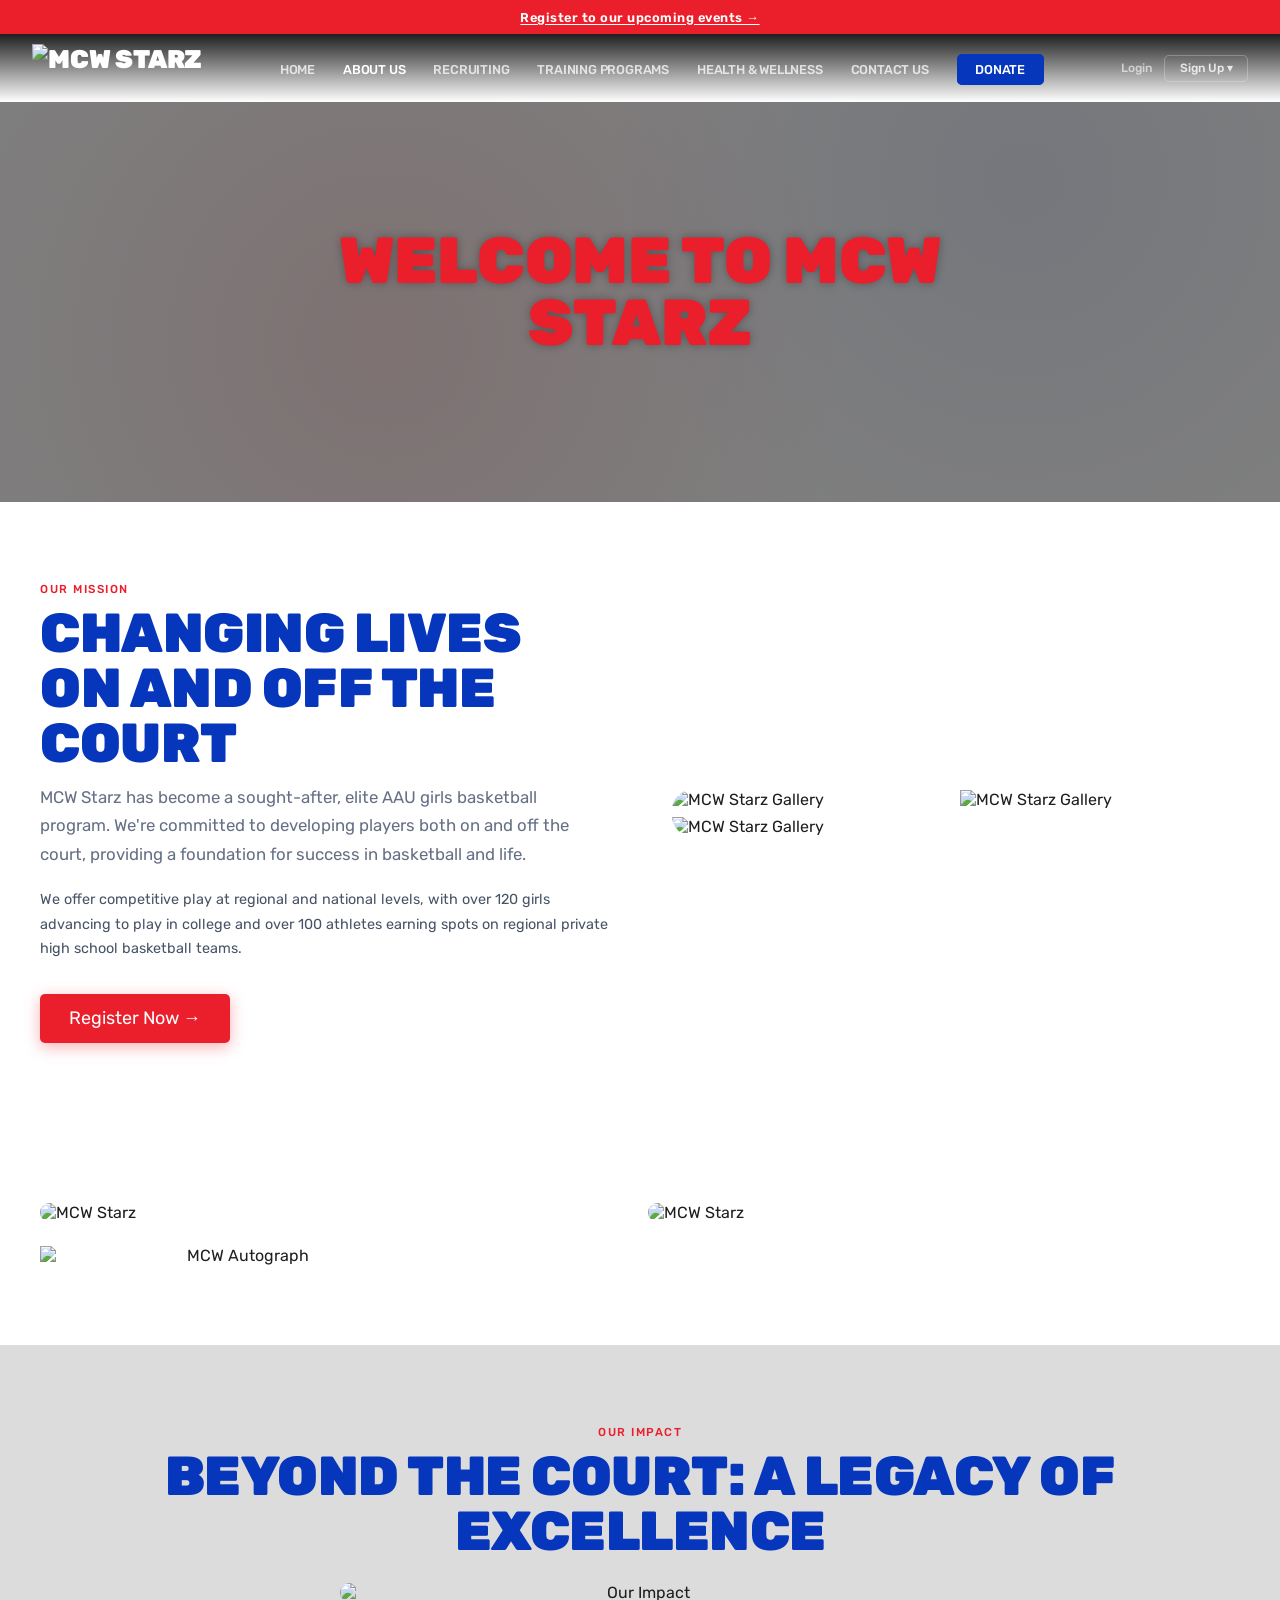
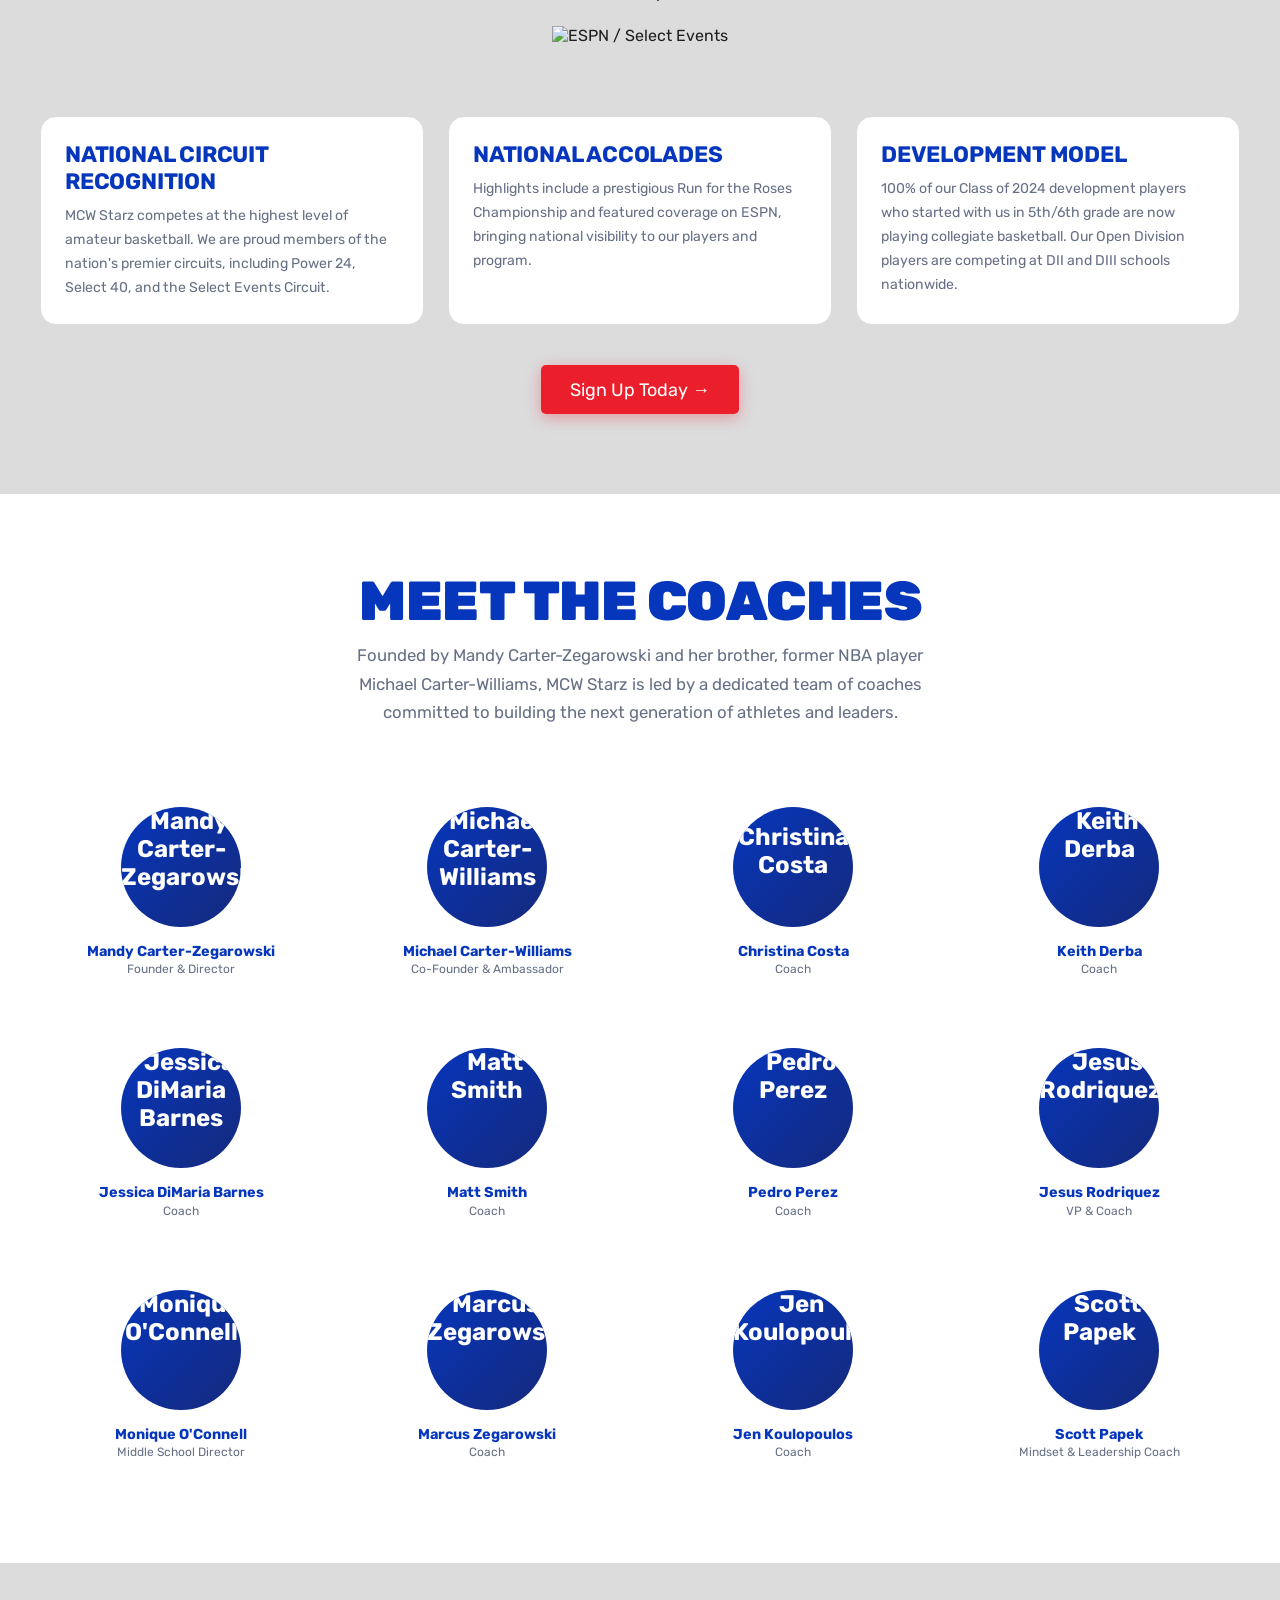
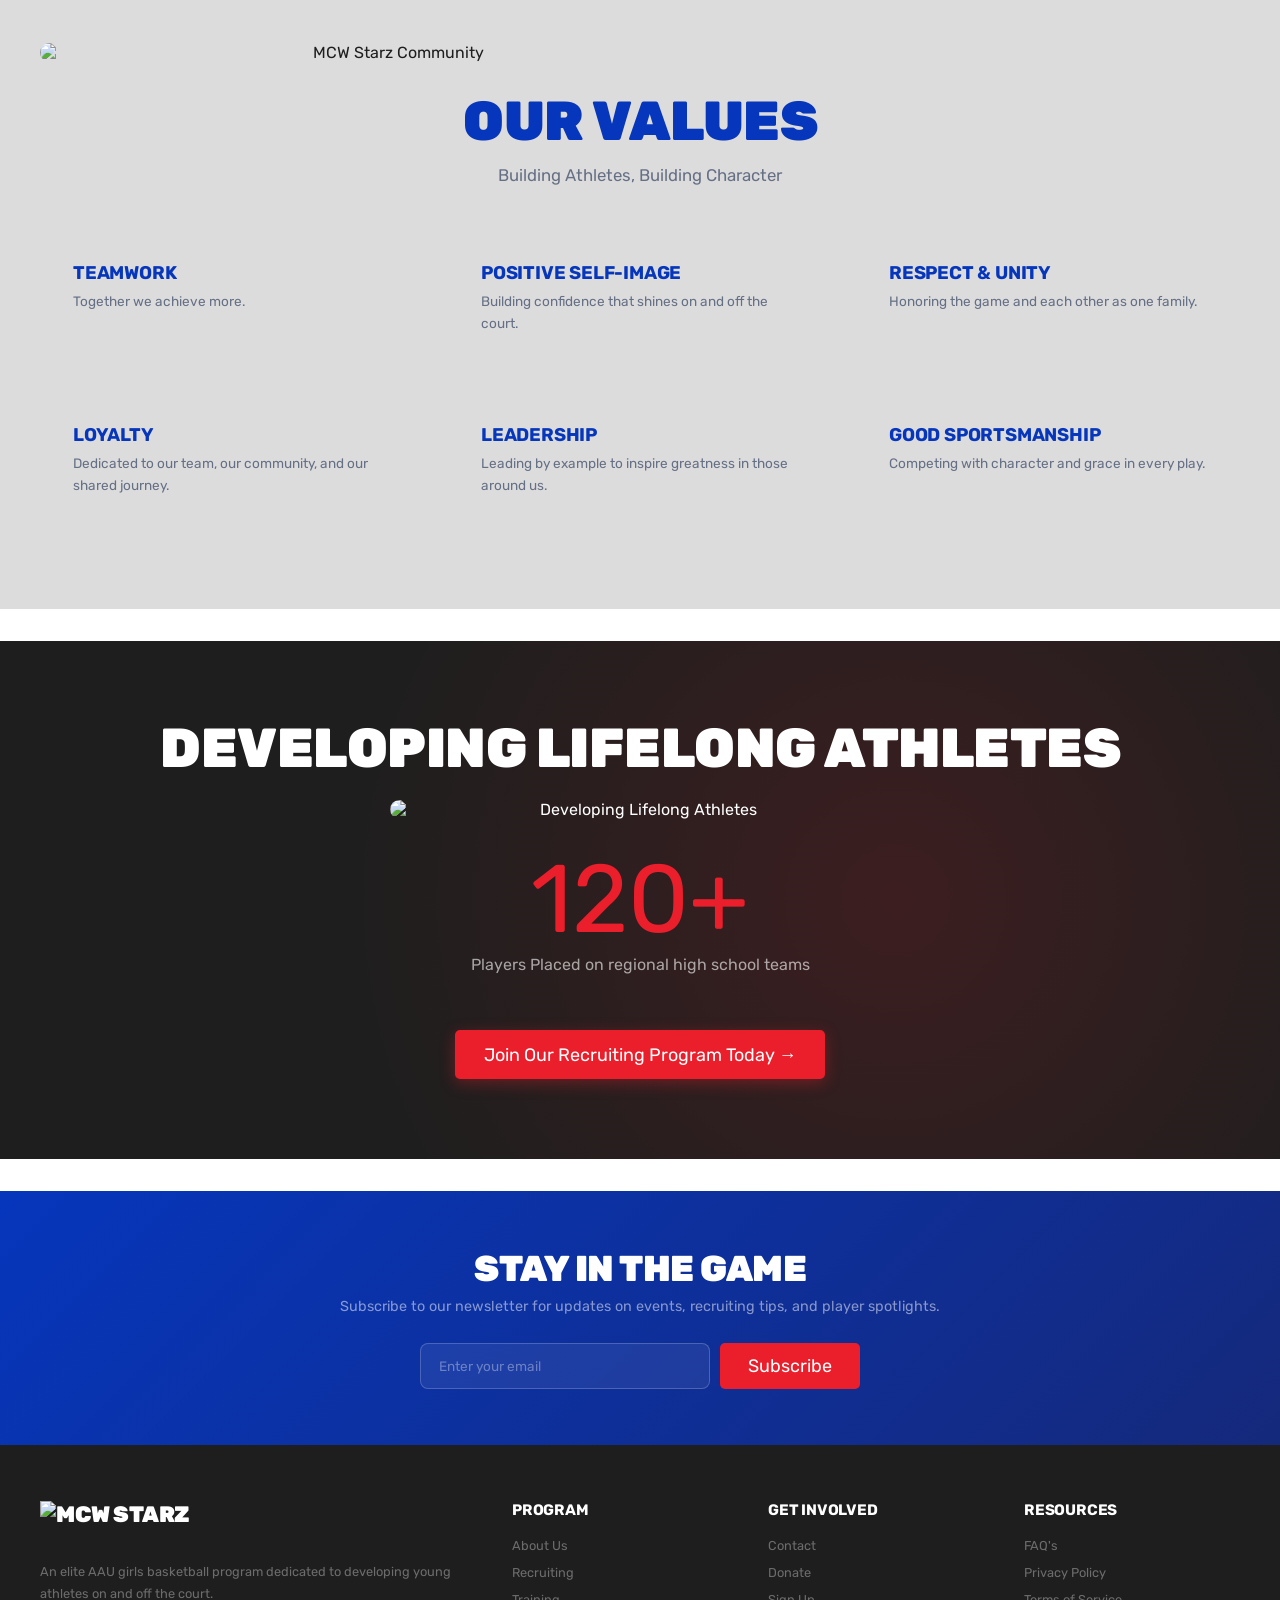
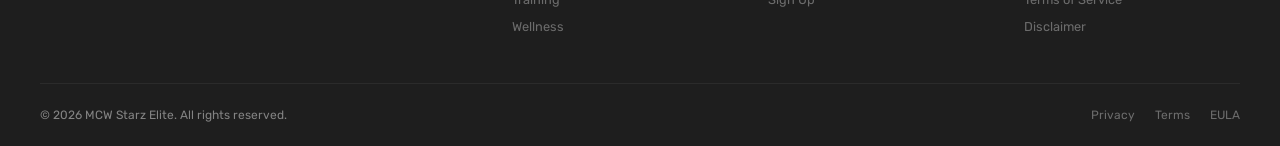
==== pages/about.html @ c8acebdc "Build complete multi-page static site for MCW Starz Reimagined mcwstarz.com as a static HTML site wi" ====
<!DOCTYPE html>
<html lang="en">
<head>
  <meta charset="UTF-8">
  <meta name="viewport" content="width=device-width, initial-scale=1.0">
  <title>About Us | MCW Starz Elite</title>
  <link rel="preconnect" href="https://fonts.googleapis.com">
  <link rel="preconnect" href="https://fonts.gstatic.com" crossorigin>
  <link href="https://fonts.googleapis.com/css2?family=Rubik:wght@400;500;700;900&display=swap" rel="stylesheet">
  <link rel="stylesheet" href="../css/styles.css">
</head>
<body>

<!-- TOP BANNER -->
<div class="top-banner">
  <a href="/pages/contact.html">Register to our upcoming events &rarr;</a>
</div>

<!-- NAV -->
<nav class="nav">
  <div class="nav-inner">
    <a href="/" class="nav-logo"><img src="https://mcwstarz.com/wp-content/uploads/new-color-logo.webp" alt="MCW Starz" style="height:48px;"></a>
    <ul class="nav-links" id="navLinks">
      <li><a href="/">Home</a></li>
      <li><a href="/pages/about.html" class="active">About Us</a></li>
      <li><a href="/pages/recruiting.html">Recruiting</a></li>
      <li><a href="/pages/training.html">Training Programs</a></li>
      <li><a href="/pages/wellness.html">Health &amp; Wellness</a></li>
      <li><a href="/pages/contact.html">Contact Us</a></li>
      <li><a href="/pages/donate.html" class="nav-donate">Donate</a></li>
    </ul>
    <div class="nav-right">
      <div class="nav-auth">
        <a href="#">Login</a>
        <div class="nav-signup-dropdown">
          <button class="nav-signup-btn">Sign Up &#9662;</button>
          <div class="signup-dropdown">
            <a href="/pages/signup-athlete.html">Athlete / Parent</a>
            <a href="/pages/signup-coach.html">Coach / Staff</a>
            <a href="/pages/signup-volunteer.html">Volunteer</a>
          </div>
        </div>
      </div>
      <button class="hamburger" id="hamburger" aria-label="Toggle navigation">
        <span></span><span></span><span></span>
      </button>
    </div>
  </div>
</nav>

<!-- PAGE HERO -->
<section class="page-hero" style="background: url('https://mcwstarz.com/wp-content/uploads/mcwstarz-image-about-us-22.webp') center/cover no-repeat; position: relative; min-height: 400px;">
  <div style="position:absolute;inset:0;background:rgba(0,0,0,0.5);"></div>
  <div class="page-hero-content" style="position:relative;z-index:1;">
    <h1>Welcome to MCW Starz</h1>
  </div>
</section>

<!-- MISSION -->
<section>
  <div class="container">
    <div class="grid-2-1">
      <div>
        <div class="section-label">Our Mission</div>
        <div class="section-title">Changing Lives On and Off the Court</div>
        <p class="section-subtitle" style="margin-bottom: 1.25rem;">MCW Starz has become a sought-after, elite AAU girls basketball program. We're committed to developing players both on and off the court, providing a foundation for success in basketball and life.</p>
        <p style="font-size: 0.9rem; color: var(--gray-600); line-height: 1.7; margin-bottom: 2rem;">We offer competitive play at regional and national levels, with over 120 girls advancing to play in college and over 100 athletes earning spots on regional private high school basketball teams.</p>
        <a href="/pages/contact.html" class="btn btn-primary">Register Now &rarr;</a>
      </div>
      <div style="display:grid; grid-template-columns: 1fr 1fr; gap:0.5rem; border-radius:20px; overflow:hidden;">
        <img src="https://mcwstarz.com/wp-content/uploads/gallery-about-us.webp" alt="MCW Starz Gallery" style="width:100%;height:100%;object-fit:cover;">
        <img src="https://mcwstarz.com/wp-content/uploads/gallery-about-us-1.webp" alt="MCW Starz Gallery" style="width:100%;height:100%;object-fit:cover;">
        <img src="https://mcwstarz.com/wp-content/uploads/gallery-about-us-1-1.webp" alt="MCW Starz Gallery" style="width:100%;height:100%;object-fit:cover; grid-column: span 2;">
      </div>
    </div>
  </div>
</section>

<!-- ADDITIONAL IMAGES -->
<section>
  <div class="container">
    <div style="display:grid;grid-template-columns:repeat(auto-fit,minmax(280px,1fr));gap:1rem;margin-bottom:1rem;">
      <img src="https://mcwstarz.com/wp-content/uploads/mcw-startz-images-0.webp" alt="MCW Starz" style="width:100%;border-radius:12px;object-fit:cover;">
      <img src="https://mcwstarz.com/wp-content/uploads/mcw-startz-images-1.webp" alt="MCW Starz" style="width:100%;border-radius:12px;object-fit:cover;">
    </div>
    <div style="text-align:center;margin-top:1.5rem;">
      <img src="https://mcwstarz.com/wp-content/uploads/MCW_Autograph-1-2-1024x554.png" alt="MCW Autograph" style="max-width:400px;width:100%;">
    </div>
  </div>
</section>

<!-- IMPACT -->
<section class="gray-section">
  <div class="container">
    <div class="section-header-center">
      <div class="section-label">Our Impact</div>
      <div class="section-title">Beyond the Court: A Legacy of Excellence</div>
      <img src="https://mcwstarz.com/wp-content/uploads/our-IMPACT.png" alt="Our Impact" style="max-width:600px;width:100%;margin:1.5rem auto;display:block;border-radius:12px;">
      <div style="display:flex;align-items:center;justify-content:center;gap:2rem;margin-top:1.5rem;flex-wrap:wrap;">
        <img src="https://mcwstarz.com/wp-content/uploads/Capa_1-1.webp" alt="ESPN / Select Events" style="height:50px;">
      </div>
    </div>
    <div class="grid-3 mt-3">
      <div class="card card-red-top fade-in">
        <h3>National Circuit Recognition</h3>
        <p>MCW Starz competes at the highest level of amateur basketball. We are proud members of the nation's premier circuits, including Power 24, Select 40, and the Select Events Circuit.</p>
      </div>
      <div class="card card-red-top fade-in">
        <h3>National Accolades</h3>
        <p>Highlights include a prestigious Run for the Roses Championship and featured coverage on ESPN, bringing national visibility to our players and program.</p>
      </div>
      <div class="card card-red-top fade-in">
        <h3>Development Model</h3>
        <p>100% of our Class of 2024 development players who started with us in 5th/6th grade are now playing collegiate basketball. Our Open Division players are competing at DII and DIII schools nationwide.</p>
      </div>
    </div>
    <div style="text-align: center; margin-top: 2.5rem;">
      <a href="/pages/contact.html" class="btn btn-primary">Sign Up Today &rarr;</a>
    </div>
  </div>
</section>

<!-- COACHES -->
<section>
  <div class="container">
    <div class="section-header-center">
      <div class="section-title">Meet the Coaches</div>
      <p class="section-subtitle">Founded by Mandy Carter-Zegarowski and her brother, former NBA player Michael Carter-Williams, MCW Starz is led by a dedicated team of coaches committed to building the next generation of athletes and leaders.</p>
    </div>
    <div class="grid-4 mt-4">
      <div class="coach-card fade-in">
        <img src="https://mcwstarz.com/wp-content/uploads/Mandy-Carter-Zegarowski-2.webp" alt="Mandy Carter-Zegarowski" class="coach-avatar" style="object-fit:cover;">
        <h4>Mandy Carter-Zegarowski</h4>
        <p>Founder &amp; Director</p>
      </div>
      <div class="coach-card fade-in">
        <img src="https://mcwstarz.com/wp-content/uploads/FK4ntl2XsAIPDhm-2.webp" alt="Michael Carter-Williams" class="coach-avatar" style="object-fit:cover;">
        <h4>Michael Carter-Williams</h4>
        <p>Co-Founder &amp; Ambassador</p>
      </div>
      <div class="coach-card fade-in">
        <img src="https://mcwstarz.com/wp-content/uploads/Christina-Costa.webp" alt="Christina Costa" class="coach-avatar" style="object-fit:cover;">
        <h4>Christina Costa</h4>
        <p>Coach</p>
      </div>
      <div class="coach-card fade-in">
        <img src="https://mcwstarz.com/wp-content/uploads/Keith-Derba.webp" alt="Keith Derba" class="coach-avatar" style="object-fit:cover;">
        <h4>Keith Derba</h4>
        <p>Coach</p>
      </div>
      <div class="coach-card fade-in">
        <img src="https://mcwstarz.com/wp-content/uploads/Jessica-DiMaria-Barnes.webp" alt="Jessica DiMaria Barnes" class="coach-avatar" style="object-fit:cover;">
        <h4>Jessica DiMaria Barnes</h4>
        <p>Coach</p>
      </div>
      <div class="coach-card fade-in">
        <img src="https://mcwstarz.com/wp-content/uploads/Matt-Smith.webp" alt="Matt Smith" class="coach-avatar" style="object-fit:cover;">
        <h4>Matt Smith</h4>
        <p>Coach</p>
      </div>
      <div class="coach-card fade-in">
        <img src="https://mcwstarz.com/wp-content/uploads/Pedro-Perez.webp" alt="Pedro Perez" class="coach-avatar" style="object-fit:cover;">
        <h4>Pedro Perez</h4>
        <p>Coach</p>
      </div>
      <div class="coach-card fade-in">
        <img src="https://mcwstarz.com/wp-content/uploads/Jesus-Rodriquez.webp" alt="Jesus Rodriquez" class="coach-avatar" style="object-fit:cover;">
        <h4>Jesus Rodriquez</h4>
        <p>VP &amp; Coach</p>
      </div>
      <div class="coach-card fade-in">
        <img src="https://mcwstarz.com/wp-content/uploads/Monique-Mimi-OConnell.webp" alt="Monique O'Connell" class="coach-avatar" style="object-fit:cover;">
        <h4>Monique O'Connell</h4>
        <p>Middle School Director</p>
      </div>
      <div class="coach-card fade-in">
        <img src="https://mcwstarz.com/wp-content/uploads/Marcus-Zegarowski.webp" alt="Marcus Zegarowski" class="coach-avatar" style="object-fit:cover;">
        <h4>Marcus Zegarowski</h4>
        <p>Coach</p>
      </div>
      <div class="coach-card fade-in">
        <img src="https://mcwstarz.com/wp-content/uploads/Jen-Koulopoulos.webp" alt="Jen Koulopoulos" class="coach-avatar" style="object-fit:cover;">
        <h4>Jen Koulopoulos</h4>
        <p>Coach</p>
      </div>
      <div class="coach-card fade-in">
        <img src="https://mcwstarz.com/wp-content/uploads/Captura-de-pantalla-2026-01-07-a-las-10.50.43-a.-m.-2.webp" alt="Scott Papek" class="coach-avatar" style="object-fit:cover;">
        <h4>Scott Papek</h4>
        <p>Mindset &amp; Leadership Coach</p>
      </div>
    </div>
  </div>
</section>

<!-- VALUES -->
<section class="gray-section">
  <div class="container">
    <div style="text-align:center;margin-bottom:2rem;">
      <img src="https://mcwstarz.com/wp-content/uploads/image-120.webp" alt="MCW Starz Community" style="max-width:700px;width:100%;border-radius:12px;">
    </div>
    <div class="section-header-center">
      <div class="section-title">Our Values</div>
      <p class="section-subtitle">Building Athletes, Building Character</p>
    </div>
    <div class="grid-3 mt-3">
      <div class="value-card fade-in">
        <h4>Teamwork</h4>
        <p>Together we achieve more.</p>
      </div>
      <div class="value-card fade-in">
        <h4>Positive Self-Image</h4>
        <p>Building confidence that shines on and off the court.</p>
      </div>
      <div class="value-card fade-in">
        <h4>Respect &amp; Unity</h4>
        <p>Honoring the game and each other as one family.</p>
      </div>
      <div class="value-card fade-in">
        <h4>Loyalty</h4>
        <p>Dedicated to our team, our community, and our shared journey.</p>
      </div>
      <div class="value-card fade-in">
        <h4>Leadership</h4>
        <p>Leading by example to inspire greatness in those around us.</p>
      </div>
      <div class="value-card fade-in">
        <h4>Good Sportsmanship</h4>
        <p>Competing with character and grace in every play.</p>
      </div>
    </div>
  </div>
</section>

<!-- DECORATIVE LINE -->
<div style="text-align:center;padding:1rem 0;">
  <img src="https://mcwstarz.com/wp-content/uploads/line-red-new-4-e1764361578712.webp" alt="" style="width:100%;max-width:1200px;">
</div>

<!-- STATS CTA -->
<section class="dark-section">
  <div class="container" style="text-align: center;">
    <div class="section-title" style="color: var(--white);">Developing Lifelong Athletes</div>
    <img src="https://mcwstarz.com/wp-content/uploads/player-DEVELOPING-LIFELONG-ATHLETES.webp" alt="Developing Lifelong Athletes" style="max-width:500px;width:100%;margin:1.5rem auto;display:block;border-radius:12px;">
    <div style="margin: 2rem auto;">
      <span style="font-family: var(--font-display); font-size: clamp(4rem, 8vw, 6rem); color: var(--gold); display: block; line-height: 1;">120+</span>
      <span style="font-size: 1rem; color: rgba(255,255,255,0.6); display: block; margin-top: 0.5rem;">Players Placed on regional high school teams</span>
    </div>
    <a href="/pages/recruiting.html" class="btn btn-primary" style="margin-top: 1.5rem;">Join Our Recruiting Program Today &rarr;</a>
  </div>
</section>

<!-- DECORATIVE LINE -->
<div style="text-align:center;padding:1rem 0;">
  <img src="https://mcwstarz.com/wp-content/uploads/line-blue-new-1.webp" alt="" style="width:100%;max-width:1200px;">
</div>

<!-- NEWSLETTER -->
<section class="newsletter">
  <div class="container">
    <h2>Stay in the Game</h2>
    <p>Subscribe to our newsletter for updates on events, recruiting tips, and player spotlights.</p>
    <form class="newsletter-form">
      <input type="email" placeholder="Enter your email">
      <button type="submit">Subscribe</button>
    </form>
  </div>
</section>

<!-- FOOTER -->
<footer class="footer">
  <div class="footer-grid">
    <div class="footer-brand">
      <a href="/" class="nav-logo"><img src="https://mcwstarz.com/wp-content/uploads/new-color-logo.webp" alt="MCW Starz" style="height:48px;"></a>
      <p>An elite AAU girls basketball program dedicated to developing young athletes on and off the court.</p>
    </div>
    <div>
      <h4>Program</h4>
      <ul>
        <li><a href="/pages/about.html">About Us</a></li>
        <li><a href="/pages/recruiting.html">Recruiting</a></li>
        <li><a href="/pages/training.html">Training</a></li>
        <li><a href="/pages/wellness.html">Wellness</a></li>
      </ul>
    </div>
    <div>
      <h4>Get Involved</h4>
      <ul>
        <li><a href="/pages/contact.html">Contact</a></li>
        <li><a href="/pages/donate.html">Donate</a></li>
        <li><a href="/pages/contact.html">Sign Up</a></li>
      </ul>
    </div>
    <div>
      <h4>Resources</h4>
      <ul>
        <li><a href="#">FAQ's</a></li>
        <li><a href="#">Privacy Policy</a></li>
        <li><a href="#">Terms of Service</a></li>
        <li><a href="#">Disclaimer</a></li>
      </ul>
    </div>
  </div>
  <div class="footer-bottom">
    <span>&copy; 2026 MCW Starz Elite. All rights reserved.</span>
    <div class="footer-legal">
      <a href="#">Privacy</a>
      <a href="#">Terms</a>
      <a href="#">EULA</a>
    </div>
  </div>
</footer>

<script src="../js/main.js"></script>

</body>
</html>
---- css/styles.css ----
/* ===================== RESET & VARIABLES ===================== */
*, *::before, *::after { margin: 0; padding: 0; box-sizing: border-box; }

:root {
  --primary: #0636BC;
  --navy: #15297B;
  --red: #EB1F2B;
  --red-dark: #C03B21;
  --white: #FFFFFF;
  --gray-bg: #DCDCDD;
  --text-dark: #1E1E1E;
  --text-gray: #667085;
  --text-light-gray: #475467;
  --secondary: #54595F;
  /* Aliases for backward compatibility with existing class references */
  --blue: #0636BC;
  --blue-light: #15297B;
  --blue-deep: #15297B;
  --gold: #EB1F2B;
  --gold-light: #EB1F2B;
  --gray-50: #F8F9FA;
  --gray-100: #DCDCDD;
  --gray-200: #DCDCDD;
  --gray-400: #667085;
  --gray-600: #475467;
  --gray-800: #1E1E1E;
  --font-display: 'Rubik', sans-serif;
  --font-body: 'Rubik', sans-serif;
}

html { scroll-behavior: smooth; }

body {
  font-family: var(--font-body);
  font-weight: 400;
  color: var(--text-dark);
  background: var(--white);
  overflow-x: hidden;
}

a { text-decoration: none; color: inherit; }
ul { list-style: none; }
img { max-width: 100%; display: block; }

/* ===================== TOP BANNER ===================== */
.top-banner {
  background: var(--red);
  text-align: center;
  padding: 0.6rem 1rem;
  font-size: 0.8rem;
  font-weight: 600;
  letter-spacing: 0.5px;
}
.top-banner a {
  color: var(--white);
  text-decoration: underline;
  text-underline-offset: 2px;
}

/* ===================== NAV ===================== */
.nav {
  position: sticky; top: 0; z-index: 1000;
  background: linear-gradient(180deg, #1E1E1E 0%, transparent 100%);
  backdrop-filter: blur(12px);
  border-bottom: none;
}
.nav-inner {
  max-width: 1280px; margin: 0 auto;
  display: flex; align-items: center; justify-content: space-between;
  padding: 0 2rem; height: 68px;
}
.nav-logo {
  font-family: var(--font-display);
  font-size: 1.6rem; font-weight: 900; letter-spacing: -0.2px;
  color: var(--white); text-transform: uppercase;
}
.nav-logo span { color: var(--red); }
.nav-links { display: flex; gap: 1.75rem; align-items: center; }
.nav-links a {
  color: rgba(255,255,255,0.75);
  font-size: 0.8rem; font-weight: 500; letter-spacing: -0.2px;
  text-transform: uppercase; transition: color 0.2s;
}
.nav-links a:hover,
.nav-links a.active { color: var(--white); }
.nav-cta {
  background: var(--red) !important; color: var(--white) !important;
  padding: 0.45rem 1.1rem !important; border-radius: 5px;
  font-weight: 400 !important; font-size: 18px !important; transition: background 0.2s !important;
}
.nav-cta:hover { background: var(--red-dark) !important; }
.nav-donate {
  border: 1px solid var(--primary) !important; color: var(--white) !important;
  background: var(--primary) !important;
  padding: 0.45rem 1.1rem !important; border-radius: 5px;
  transition: all 0.2s !important;
}
.nav-donate:hover { background: var(--navy) !important; border-color: var(--navy) !important; color: var(--white) !important; }

.nav-right { display: flex; align-items: center; gap: 1rem; }
.nav-auth { display: flex; align-items: center; gap: 0.75rem; }
.nav-auth a {
  color: rgba(255,255,255,0.6); font-size: 0.75rem;
  font-weight: 500; transition: color 0.2s;
}
.nav-auth a:hover { color: var(--white); }
.nav-signup-dropdown { position: relative; }
.nav-signup-btn {
  background: transparent; border: 1px solid rgba(255,255,255,0.25);
  color: rgba(255,255,255,0.8); padding: 0.35rem 0.9rem;
  border-radius: 5px; font-size: 0.75rem; font-weight: 500;
  cursor: pointer; transition: all 0.2s; font-family: var(--font-body);
}
.nav-signup-btn:hover { border-color: var(--white); color: var(--white); }
.signup-dropdown {
  display: none; position: absolute; top: calc(100% + 8px); right: 0;
  background: var(--white); border-radius: 10px; padding: 0.5rem;
  box-shadow: 0 10px 40px rgba(0,0,0,0.15); min-width: 180px; z-index: 100;
}
.signup-dropdown.open { display: block; }
.signup-dropdown a {
  display: block; padding: 0.6rem 1rem; border-radius: 6px;
  font-size: 0.8rem; font-weight: 500; color: var(--gray-800);
  transition: background 0.15s;
}
.signup-dropdown a:hover { background: var(--gray-50); }

.hamburger {
  display: none; flex-direction: column; gap: 5px; cursor: pointer;
  background: none; border: none; padding: 4px;
}
.hamburger span {
  width: 24px; height: 2px; background: var(--white);
  transition: all 0.3s;
}

/* ===================== HERO (generic) ===================== */
.page-hero {
  background: linear-gradient(135deg, var(--navy) 0%, var(--text-dark) 100%);
  padding: 8rem 2rem 5rem; text-align: center;
  position: relative; overflow: hidden;
}
.page-hero::before {
  content: ''; position: absolute; inset: 0;
  background: radial-gradient(circle at 30% 60%, rgba(235,31,43,0.12) 0%, transparent 50%),
              radial-gradient(circle at 80% 20%, rgba(6,54,188,0.08) 0%, transparent 40%);
}
.page-hero-content { position: relative; max-width: 800px; margin: 0 auto; }
.page-hero .hero-badge {
  display: inline-block;
  background: rgba(235,31,43,0.15); border: 1px solid rgba(235,31,43,0.3);
  color: var(--white); padding: 0.45rem 1.25rem;
  border-radius: 50px; font-size: 0.75rem;
  font-weight: 500; letter-spacing: 2px;
  text-transform: uppercase; margin-bottom: 1.5rem;
}
.page-hero h1 {
  font-family: var(--font-display);
  font-size: clamp(3rem, 7vw, 65px);
  font-weight: 900; text-transform: uppercase;
  line-height: 0.95; color: var(--red);
  letter-spacing: -0.5px; margin-bottom: 1.25rem;
  text-shadow: 0 0 10px rgba(0,0,0,0.3);
}
.page-hero h1 .accent { color: var(--white); }
.page-hero p {
  font-size: 25px; font-weight: 500; text-transform: uppercase;
  letter-spacing: -0.2px; color: var(--white);
  text-shadow: 0 0 10px rgba(0,0,0,0.3);
  max-width: 600px; margin: 0 auto 2rem; line-height: 1.7;
}

/* ===================== HOME HERO (full height) ===================== */
.home-hero {
  min-height: 100vh; display: flex; align-items: center; justify-content: center;
  background: var(--text-dark);
  position: relative; overflow: hidden;
}
.home-hero-video {
  position: absolute; inset: 0;
  width: 100%; height: 100%;
  object-fit: cover; z-index: 0;
}
.home-hero::before {
  content: ''; position: absolute; inset: 0;
  background: radial-gradient(circle at 20% 50%, rgba(235,31,43,0.15) 0%, transparent 50%),
              radial-gradient(circle at 80% 20%, rgba(6,54,188,0.1) 0%, transparent 40%);
}
.home-hero-grid {
  position: absolute; inset: 0; opacity: 0.03;
  background-image:
    linear-gradient(rgba(255,255,255,1) 1px, transparent 1px),
    linear-gradient(90deg, rgba(255,255,255,1) 1px, transparent 1px);
  background-size: 60px 60px;
}
.home-hero-content {
  position: relative; text-align: center;
  padding: 2rem; max-width: 900px;
}
.hero-badge {
  display: inline-block;
  background: rgba(235,31,43,0.15); border: 1px solid rgba(235,31,43,0.3);
  color: var(--white); padding: 0.45rem 1.25rem;
  border-radius: 50px; font-size: 0.75rem;
  font-weight: 500; letter-spacing: 2px;
  text-transform: uppercase; margin-bottom: 1.5rem;
}
.home-hero h1 {
  font-family: var(--font-display);
  font-size: clamp(3.5rem, 8vw, 65px);
  font-weight: 900; text-transform: uppercase;
  line-height: 0.95; color: var(--red);
  letter-spacing: -0.5px; margin-bottom: 1.5rem;
  text-shadow: 0 0 10px rgba(0,0,0,0.3);
}
.home-hero h1 .accent { color: var(--white); }
.home-hero p {
  font-size: 25px; font-weight: 500; text-transform: uppercase;
  letter-spacing: -0.2px; color: var(--white);
  text-shadow: 0 0 10px rgba(0,0,0,0.3);
  max-width: 580px; margin: 0 auto 2.5rem; line-height: 1.7;
}
.hero-stats {
  display: flex; gap: 3rem; justify-content: center;
  margin-top: 3.5rem; padding-top: 2.5rem;
  border-top: 1px solid rgba(255,255,255,0.1);
}
.hero-stat h3 {
  font-family: var(--font-display); font-size: 2.75rem; font-weight: 900; color: var(--red);
}
.hero-stat p {
  font-size: 0.75rem; font-weight: 500; color: rgba(255,255,255,0.45);
  text-transform: uppercase; letter-spacing: -0.2px; margin: 0;
}

/* ===================== BUTTONS ===================== */
.btn {
  display: inline-flex; align-items: center; gap: 0.5rem;
  padding: 0.85rem 1.8rem; border-radius: 5px;
  font-size: 18px; font-weight: 400;
  transition: all 0.25s; cursor: pointer; border: none;
  font-family: var(--font-body);
}
.btn-primary {
  background: var(--red); color: var(--white);
  box-shadow: 0 4px 15px rgba(235,31,43,0.35);
}
.btn-primary:hover { background: var(--red-dark); transform: translateY(-2px); }
.btn-outline-white {
  background: transparent; color: var(--white);
  border: 2px solid rgba(255,255,255,0.3);
}
.btn-outline-white:hover { border-color: var(--white); color: var(--white); }
.btn-outline {
  background: transparent; color: var(--primary);
  border: 2px solid var(--gray-bg);
}
.btn-outline:hover { border-color: var(--primary); }
.btn-gold {
  background: var(--primary); color: var(--white); font-weight: 400;
}
.btn-gold:hover { background: var(--navy); }
.btn-group { display: flex; gap: 1rem; flex-wrap: wrap; }
.btn-group.center { justify-content: center; }

/* ===================== SECTIONS ===================== */
section { padding: 5rem 2rem; }
.container { max-width: 1200px; margin: 0 auto; }
.section-label {
  font-size: 0.72rem; font-weight: 500; letter-spacing: 1.5px;
  text-transform: uppercase; color: var(--red); margin-bottom: 0.6rem;
}
.section-title {
  font-family: var(--font-display);
  font-size: clamp(2.25rem, 4.5vw, 55px);
  font-weight: 900; text-transform: uppercase;
  letter-spacing: -0.5px;
  color: var(--primary); line-height: 1; margin-bottom: 0.75rem;
}
.section-subtitle {
  font-size: 1.05rem; font-weight: 400; color: var(--text-gray);
  max-width: 600px; line-height: 1.7;
}
.section-header-center { text-align: center; }
.section-header-center .section-subtitle { margin: 0 auto; }

/* ===================== CARDS (generic) ===================== */
.card {
  background: var(--white); border-radius: 16px;
  padding: 1.5rem; border: 1px solid var(--gray-200);
  transition: all 0.3s; position: relative; overflow: hidden;
}
.card:hover { transform: translateY(-3px); box-shadow: 0 10px 35px rgba(0,0,0,0.07); }
.card img {
  width: 100%; border-radius: 12px; margin-bottom: 1.25rem;
  object-fit: cover;
}
.card-icon {
  width: 52px; height: 52px; border-radius: 12px;
  background: linear-gradient(135deg, var(--primary), var(--navy));
  display: flex; align-items: center; justify-content: center;
  margin-bottom: 1.25rem; font-size: 1.4rem;
}
.card h3 {
  font-family: var(--font-display);
  font-size: 1.4rem; font-weight: 700; color: var(--primary);
  margin-bottom: 0.6rem; letter-spacing: -0.2px;
  text-transform: uppercase;
}
.card p { font-size: 0.88rem; color: var(--text-gray); line-height: 1.7; }
.card-red-top::before {
  content: ''; position: absolute; top: 0; left: 0; right: 0;
  height: 3px; background: var(--red); transform: scaleX(0);
  transition: transform 0.3s; transform-origin: left;
}
.card-red-top:hover::before { transform: scaleX(1); }

/* ===================== GRIDS ===================== */
.grid-2 { display: grid; grid-template-columns: repeat(2, 1fr); gap: 1.5rem; }
.grid-3 { display: grid; grid-template-columns: repeat(3, 1fr); gap: 1.5rem; }
.grid-4 { display: grid; grid-template-columns: repeat(4, 1fr); gap: 1.5rem; }
.grid-2-1 { display: grid; grid-template-columns: 1fr 1fr; gap: 4rem; align-items: center; }
.mt-3 { margin-top: 2.5rem; }
.mt-4 { margin-top: 3.5rem; }

/* ===================== DARK SECTION ===================== */
.dark-section {
  background: var(--text-dark); color: var(--white);
  position: relative; overflow: hidden;
}
.dark-section::before {
  content: ''; position: absolute; inset: 0;
  background: radial-gradient(circle at 70% 50%, rgba(235,31,43,0.15) 0%, transparent 60%);
}
.dark-section .container { position: relative; }
.dark-section .section-label { color: var(--red); }
.dark-section .section-title { color: var(--white); }
.dark-section .section-subtitle { color: rgba(255,255,255,0.6); }
.dark-section h2 .accent { color: var(--red); }

/* ===================== GRAY SECTION ===================== */
.gray-section { background: var(--gray-bg); }

/* ===================== COLLEGE LOGOS ===================== */
.college-logos {
  display: grid; grid-template-columns: repeat(4, 1fr); gap: 1.5rem;
  align-items: center;
}
.college-logos img {
  width: 100%; height: auto; object-fit: contain;
  max-height: 120px;
  filter: brightness(0) invert(1); opacity: 0.7;
  transition: opacity 0.3s;
}
.college-logos img:hover { opacity: 1; }
.college-logo {
  background: rgba(255,255,255,0.06);
  border: 1px solid rgba(255,255,255,0.1);
  border-radius: 10px; padding: 1.25rem 1rem;
  text-align: center; font-size: 0.65rem;
  color: rgba(255,255,255,0.55); font-weight: 600;
  letter-spacing: 0.5px; transition: all 0.2s;
  text-transform: uppercase;
  display: flex; align-items: center; justify-content: center;
  min-height: 100px;
}
.college-logo img {
  width: 100%; height: auto; max-height: 80px; object-fit: contain;
}
.college-logo:hover { background: rgba(255,255,255,0.1); border-color: var(--red); color: var(--red); }

/* ===================== STEP CARDS ===================== */
.step-card {
  background: var(--white); border-radius: 16px;
  padding: 2.25rem 2rem; border: 1px solid var(--gray-200);
  position: relative;
}
.step-num {
  font-family: var(--font-display);
  font-size: 3.5rem; font-weight: 900; color: var(--gray-bg);
  position: absolute; top: 1rem; right: 1.25rem;
  line-height: 1;
}
.step-card h3 {
  font-family: var(--font-display);
  font-size: 1.35rem; font-weight: 700; color: var(--primary);
  margin-bottom: 0.75rem; letter-spacing: -0.2px;
  text-transform: uppercase;
}
.step-card p { font-size: 0.88rem; color: var(--text-gray); line-height: 1.7; }
.check-list { margin-top: 0.75rem; }
.check-list li {
  font-size: 0.83rem; color: var(--gray-600);
  padding: 0.3rem 0 0.3rem 1.25rem; position: relative;
}
.check-list li::before {
  content: ''; position: absolute; left: 0; top: 0.6rem;
  width: 6px; height: 6px; border-radius: 50%; background: var(--red);
}

/* ===================== ATHLETE CARDS ===================== */
.athlete-card {
  background: var(--white); border-radius: 12px;
  padding: 1.75rem; text-align: center;
  border: 1px solid var(--gray-200); transition: all 0.3s;
}
.athlete-card:hover { transform: translateY(-3px); box-shadow: 0 8px 25px rgba(0,0,0,0.06); }
.athlete-avatar {
  width: 100px; height: 100px; border-radius: 50%;
  background: linear-gradient(135deg, var(--red), var(--primary));
  margin: 0 auto 1rem; display: flex; align-items: center;
  justify-content: center; color: var(--white);
  font-family: var(--font-display); font-size: 1.2rem; font-weight: 700;
}
.athlete-card img.athlete-avatar {
  width: 100px; height: 100px; border-radius: 50%;
  object-fit: cover; margin: 0 auto 1rem;
}
.athlete-card h4 { font-size: 0.9rem; font-weight: 700; color: var(--primary); }
.athlete-card .school { font-size: 0.78rem; color: var(--text-gray); margin-top: 0.2rem; }
.athlete-card .detail { font-size: 0.8rem; color: var(--text-light-gray); margin-top: 0.5rem; line-height: 1.5; }

/* ===================== COACH GRID ===================== */
.coach-card {
  text-align: center; padding: 1.5rem;
  border-radius: 12px; transition: all 0.3s;
}
.coach-card:hover { background: var(--gray-50); }
.coach-avatar {
  width: 120px; height: 120px; border-radius: 50%;
  background: linear-gradient(135deg, var(--primary), var(--navy));
  margin: 0 auto 1rem; display: flex; align-items: center;
  justify-content: center; color: var(--white);
  font-family: var(--font-display); font-size: 1.5rem; font-weight: 700;
}
.coach-card h4 { font-size: 0.9rem; font-weight: 700; color: var(--primary); }
.coach-card p { font-size: 0.75rem; color: var(--text-gray); margin-top: 0.15rem; }

/* ===================== VALUE TAGS ===================== */
.value-tags { display: flex; flex-wrap: wrap; gap: 0.6rem; }
.value-tag {
  background: rgba(235,31,43,0.07); color: var(--red);
  padding: 0.4rem 1rem; border-radius: 50px;
  font-size: 0.78rem; font-weight: 500;
}

/* ===================== VALUES GRID ===================== */
.value-card {
  padding: 2rem; border-radius: 14px;
  border: 1px solid var(--gray-200); transition: all 0.3s;
}
.value-card:hover { box-shadow: 0 6px 25px rgba(0,0,0,0.05); }
.value-card h4 {
  font-family: var(--font-display); font-size: 1.15rem;
  font-weight: 700; text-transform: uppercase;
  color: var(--primary); margin-bottom: 0.4rem; letter-spacing: -0.2px;
}
.value-card p { font-size: 0.85rem; color: var(--text-gray); line-height: 1.6; }

/* ===================== FEATURE CARD ===================== */
.feature-card {
  background: var(--gray-50); border-radius: 12px;
  padding: 1.75rem; border: 1px solid var(--gray-200);
}
.feature-card h4 {
  font-size: 0.92rem; font-weight: 700; color: var(--primary);
  margin-bottom: 0.4rem;
}
.feature-card p { font-size: 0.83rem; color: var(--text-gray); line-height: 1.6; }

/* ===================== TABS ===================== */
.tabs { display: flex; gap: 0.5rem; margin-bottom: 2rem; }
.tab-btn {
  padding: 0.7rem 1.4rem; border-radius: 5px; border: 2px solid var(--gray-bg);
  background: var(--white); font-weight: 500; font-size: 0.85rem;
  cursor: pointer; transition: all 0.2s; color: var(--text-gray);
  font-family: var(--font-body);
}
.tab-btn.active { background: var(--primary); color: var(--white); border-color: var(--primary); }
.tab-btn:hover:not(.active) { border-color: var(--primary); color: var(--primary); }
.tab-content { display: none; }
.tab-content.active { display: block; }

/* ===================== SCHEDULE TABLE ===================== */
.schedule-table {
  background: var(--white); border-radius: 14px;
  overflow: hidden; border: 1px solid var(--gray-200);
}
.schedule-table-header {
  background: var(--primary); color: var(--white);
  padding: 1.1rem 2rem; font-family: var(--font-display);
  font-size: 1.15rem; font-weight: 700; letter-spacing: -0.2px;
  text-transform: uppercase;
}
.schedule-row {
  display: grid; grid-template-columns: 1fr 1.1fr 2fr 1fr 1fr;
  padding: 0.9rem 2rem; border-bottom: 1px solid var(--gray-100);
  font-size: 0.83rem; align-items: center;
}
.schedule-row:last-child { border-bottom: none; }
.schedule-row-header {
  font-weight: 600; color: var(--gray-400); font-size: 0.7rem;
  text-transform: uppercase; letter-spacing: 1px;
}
.status-open { color: #16A34A; font-weight: 600; }
.status-full { color: var(--red); font-weight: 600; }

/* ===================== WELLNESS CARDS ===================== */
.wellness-card {
  background: var(--white); border-radius: 16px;
  padding: 1.5rem; border: 1px solid var(--gray-200);
  transition: all 0.3s; overflow: hidden;
}
.wellness-card:hover { box-shadow: 0 8px 30px rgba(0,0,0,0.06); }
.wellness-card img { width: 100%; border-radius: 12px; object-fit: cover; }
.wellness-icon {
  width: 46px; height: 46px; border-radius: 10px;
  display: flex; align-items: center; justify-content: center;
  font-size: 1.2rem; margin-bottom: 1.1rem;
}
.wellness-card h3 {
  font-family: var(--font-display); font-size: 1.3rem;
  font-weight: 700; text-transform: uppercase;
  color: var(--primary); margin-bottom: 0.6rem; letter-spacing: -0.2px;
}
.wellness-card p { font-size: 0.88rem; color: var(--text-gray); line-height: 1.7; }
.wellness-card .check-list { margin-top: 0.6rem; }

/* ===================== COACH SPOTLIGHT ===================== */
.spotlight {
  display: grid; grid-template-columns: auto 1fr; gap: 2rem;
  align-items: start; padding: 2rem; background: var(--gray-50);
  border-radius: 14px; margin-top: 1.5rem;
}
.spotlight-avatar {
  width: 72px; height: 72px; border-radius: 50%;
  background: var(--primary); display: flex; align-items: center;
  justify-content: center; color: var(--white);
  font-family: var(--font-display); font-size: 1.5rem; font-weight: 700;
}
.spotlight h4 { font-size: 1rem; font-weight: 700; color: var(--primary); margin-bottom: 0.25rem; }
.spotlight .role { font-size: 0.78rem; color: var(--text-gray); margin-bottom: 0.6rem; }
.spotlight p { font-size: 0.85rem; color: var(--text-light-gray); line-height: 1.7; }

/* ===================== DONATION TIERS ===================== */
.tier-grid { display: grid; grid-template-columns: repeat(3, 1fr); gap: 1.25rem; }
.tier-card {
  background: var(--white); border-radius: 14px;
  padding: 2rem; border: 1px solid var(--gray-200);
  text-align: center; transition: all 0.3s;
}
.tier-card:hover { transform: translateY(-3px); box-shadow: 0 10px 35px rgba(0,0,0,0.07); border-color: var(--red); }
.tier-amount {
  font-family: var(--font-display); font-size: 2.5rem;
  font-weight: 900; color: var(--primary); margin-bottom: 0.25rem;
}
.tier-name {
  font-size: 0.85rem; font-weight: 500; color: var(--red);
  text-transform: uppercase; letter-spacing: -0.2px; margin-bottom: 0.75rem;
}
.tier-desc { font-size: 0.83rem; color: var(--text-gray); line-height: 1.6; margin-bottom: 1.25rem; }

/* ===================== CONTACT ===================== */
.contact-grid { display: grid; grid-template-columns: 1fr 1.3fr; gap: 3rem; }
.contact-info-card {
  background: var(--primary); color: var(--white);
  border-radius: 18px; padding: 2.5rem; position: relative; overflow: hidden;
}
.contact-info-card::before {
  content: ''; position: absolute; top: -50%; right: -30%;
  width: 280px; height: 280px; border-radius: 50%;
  background: rgba(235,31,43,0.12);
}
.contact-info-card h3 {
  font-family: var(--font-display); font-size: 1.75rem;
  font-weight: 900; text-transform: uppercase; letter-spacing: -0.2px;
  margin-bottom: 1.75rem; position: relative;
}
.contact-item {
  display: flex; gap: 0.9rem; align-items: flex-start;
  margin-bottom: 1.25rem; position: relative;
}
.contact-item-icon {
  width: 38px; height: 38px; border-radius: 8px;
  background: rgba(255,255,255,0.1);
  display: flex; align-items: center; justify-content: center;
  flex-shrink: 0; font-size: 0.9rem;
}
.contact-item p { font-size: 0.85rem; color: rgba(255,255,255,0.75); }
.contact-item strong { display: block; color: var(--white); margin-bottom: 0.15rem; font-size: 0.9rem; }
.contact-socials {
  display: flex; gap: 0.6rem; margin-top: 1.75rem;
  padding-top: 1.5rem; border-top: 1px solid rgba(255,255,255,0.1);
  position: relative;
}
.social-link {
  width: 38px; height: 38px; border-radius: 8px;
  background: rgba(255,255,255,0.1);
  display: flex; align-items: center; justify-content: center;
  color: var(--white); font-size: 0.75rem; font-weight: 700;
  transition: all 0.2s;
}
.social-link:hover { background: var(--red); color: var(--white); }

/* ===================== FORMS ===================== */
.form-container {
  background: var(--gray-50); border-radius: 18px; padding: 2.25rem;
}
.form-tabs {
  display: flex; gap: 0.25rem; margin-bottom: 1.75rem;
  background: var(--gray-200); border-radius: 10px; padding: 3px;
}
.form-tab {
  flex: 1; padding: 0.6rem; border-radius: 5px;
  border: none; background: transparent;
  font-size: 0.78rem; font-weight: 500;
  cursor: pointer; transition: all 0.2s;
  color: var(--text-gray); font-family: var(--font-body);
}
.form-tab.active { background: var(--white); color: var(--primary); box-shadow: 0 1px 3px rgba(0,0,0,0.08); }
.form-grid { display: grid; grid-template-columns: 1fr 1fr; gap: 0.9rem; }
.form-group { margin-bottom: 0.25rem; }
.form-group.full { grid-column: 1 / -1; }
.form-group label {
  display: block; font-size: 0.78rem; font-weight: 600;
  color: var(--gray-800); margin-bottom: 0.3rem;
}
.form-group input,
.form-group select,
.form-group textarea {
  width: 100%; padding: 0.7rem 0.9rem;
  border: 1px solid var(--gray-200); border-radius: 8px;
  font-size: 0.85rem; font-family: var(--font-body);
  transition: border-color 0.2s; background: var(--white);
}
.form-group input:focus,
.form-group select:focus,
.form-group textarea:focus { outline: none; border-color: var(--primary); }
.form-group textarea { resize: vertical; min-height: 90px; }
.form-check {
  display: flex; align-items: flex-start; gap: 0.5rem;
  margin-top: 0.75rem; font-size: 0.78rem; color: var(--gray-600);
}
.form-check input[type="checkbox"] { margin-top: 0.15rem; }
.form-submit {
  margin-top: 1rem; width: 100%;
  padding: 0.85rem; border: none; border-radius: 5px;
  background: var(--red); color: var(--white);
  font-size: 18px; font-weight: 400;
  cursor: pointer; transition: background 0.2s;
  font-family: var(--font-body);
}
.form-submit:hover { background: var(--red-dark); }

/* ===================== NEWSLETTER ===================== */
.newsletter {
  background: linear-gradient(135deg, var(--primary), var(--navy));
  color: var(--white); text-align: center; padding: 3.5rem 2rem;
}
.newsletter h2 {
  font-family: var(--font-display); font-size: 2.25rem;
  font-weight: 900; text-transform: uppercase; letter-spacing: -0.5px;
  margin-bottom: 0.5rem;
}
.newsletter p { color: rgba(255,255,255,0.5); margin-bottom: 1.75rem; font-size: 0.9rem; }
.newsletter-form {
  display: flex; gap: 0.6rem; max-width: 440px; margin: 0 auto;
}
.newsletter-form input {
  flex: 1; padding: 0.75rem 1.1rem; border-radius: 8px;
  border: 1px solid rgba(255,255,255,0.2);
  background: rgba(255,255,255,0.07);
  color: var(--white); font-size: 0.85rem; font-family: var(--font-body);
}
.newsletter-form input::placeholder { color: rgba(255,255,255,0.35); }
.newsletter-form input:focus { outline: none; border-color: var(--red); }
.newsletter-form button {
  padding: 0.75rem 1.75rem; border-radius: 5px;
  background: var(--red); color: var(--white);
  font-weight: 400; font-size: 18px; border: none; cursor: pointer;
  font-family: var(--font-body); transition: background 0.2s; white-space: nowrap;
}
.newsletter-form button:hover { background: var(--red-dark); }

/* ===================== FOOTER ===================== */
.footer {
  background: #1E1E1E; color: rgba(255,255,255,0.45);
  padding: 3.5rem 2rem 1.5rem;
}
.footer-grid {
  max-width: 1200px; margin: 0 auto;
  display: grid; grid-template-columns: 2fr 1fr 1fr 1fr;
  gap: 2.5rem; margin-bottom: 2.5rem;
}
.footer-brand .nav-logo { font-size: 1.4rem; }
.footer-brand p {
  margin-top: 0.75rem; font-size: 0.8rem; line-height: 1.7;
  color: rgba(255,255,255,0.35);
}
.footer h4 {
  font-family: var(--font-display); font-size: 0.95rem;
  font-weight: 700; text-transform: uppercase;
  color: var(--white); letter-spacing: -0.2px; margin-bottom: 1rem;
}
.footer ul li { margin-bottom: 0.5rem; }
.footer ul a {
  color: rgba(255,255,255,0.35); font-size: 0.8rem;
  transition: color 0.2s;
}
.footer ul a:hover { color: var(--red); }
.footer-bottom {
  max-width: 1200px; margin: 0 auto;
  padding-top: 1.5rem; border-top: 1px solid rgba(255,255,255,0.06);
  display: flex; justify-content: space-between; align-items: center;
  font-size: 0.75rem;
}
.footer-legal { display: flex; gap: 1.25rem; }
.footer-legal a { color: rgba(255,255,255,0.35); transition: color 0.2s; }
.footer-legal a:hover { color: var(--red); }

/* ===================== UTILITIES ===================== */
.text-center { text-align: center; }
.section-title-light { color: var(--white); }
.section-subtitle-light { color: rgba(255,255,255,0.6); }

.social-embed-placeholder {
  aspect-ratio: 1; border-radius: 12px;
  background: var(--gray-200);
  display: flex; align-items: center; justify-content: center;
}
.social-embed-placeholder::after {
  content: 'Social Feed'; font-size: 0.8rem;
  color: var(--gray-400); font-weight: 600;
}

.video-placeholder {
  aspect-ratio: 16/9; border-radius: 12px;
  background: var(--gray-200); display: flex;
  align-items: center; justify-content: center;
  transition: all 0.3s; cursor: pointer;
}
.video-placeholder:hover { background: var(--gray-100); }
.play-icon {
  width: 56px; height: 56px; border-radius: 50%;
  background: var(--red); display: flex;
  align-items: center; justify-content: center;
  color: var(--white); font-size: 1.2rem;
}

.achievement-bg {
  position: absolute; inset: 0;
  background: radial-gradient(circle at 70% 50%, rgba(235,31,43,0.15) 0%, transparent 60%);
}

/* ===================== FADE IN ANIMATION ===================== */
.fade-in {
  opacity: 0; transform: translateY(20px);
  transition: opacity 0.6s ease, transform 0.6s ease;
}
.fade-in.visible { opacity: 1; transform: translateY(0); }

/* ===================== RESPONSIVE ===================== */
@media (max-width: 1024px) {
  .grid-4 { grid-template-columns: repeat(2, 1fr); }
  .grid-3 { grid-template-columns: repeat(2, 1fr); }
  .college-logos { grid-template-columns: repeat(3, 1fr); }
  .tier-grid { grid-template-columns: repeat(2, 1fr); }
  .footer-grid { grid-template-columns: repeat(2, 1fr); }
}

@media (max-width: 768px) {
  .nav-links, .nav-auth { display: none; }
  .hamburger { display: flex; }
  .nav-links.open {
    display: flex; flex-direction: column;
    position: absolute; top: 68px; left: 0; right: 0;
    background: var(--text-dark); padding: 1.5rem 2rem;
    gap: 1rem; border-bottom: 1px solid rgba(255,255,255,0.1);
  }
  .nav-auth.open {
    display: flex; position: absolute; top: 68px; right: 0;
    background: var(--text-dark); padding: 1rem 2rem;
  }
  .hero-stats { flex-direction: column; gap: 1.25rem; align-items: center; }
  .grid-2, .grid-3, .grid-4, .grid-2-1 { grid-template-columns: 1fr; }
  .contact-grid { grid-template-columns: 1fr; }
  .college-logos { grid-template-columns: repeat(2, 1fr); }
  .tier-grid { grid-template-columns: 1fr; }
  .form-grid { grid-template-columns: 1fr; }
  .form-tabs { flex-wrap: wrap; }
  .schedule-row { grid-template-columns: 1fr 1fr; gap: 0.4rem; padding: 0.8rem 1rem; }
  .newsletter-form { flex-direction: column; }
  .footer-grid { grid-template-columns: 1fr; }
  .footer-bottom { flex-direction: column; gap: 0.75rem; text-align: center; }
  .footer-legal { flex-wrap: wrap; justify-content: center; }
  .spotlight { grid-template-columns: 1fr; text-align: center; }
  .spotlight-avatar { margin: 0 auto; }
  section { padding: 3.5rem 1.25rem; }
}
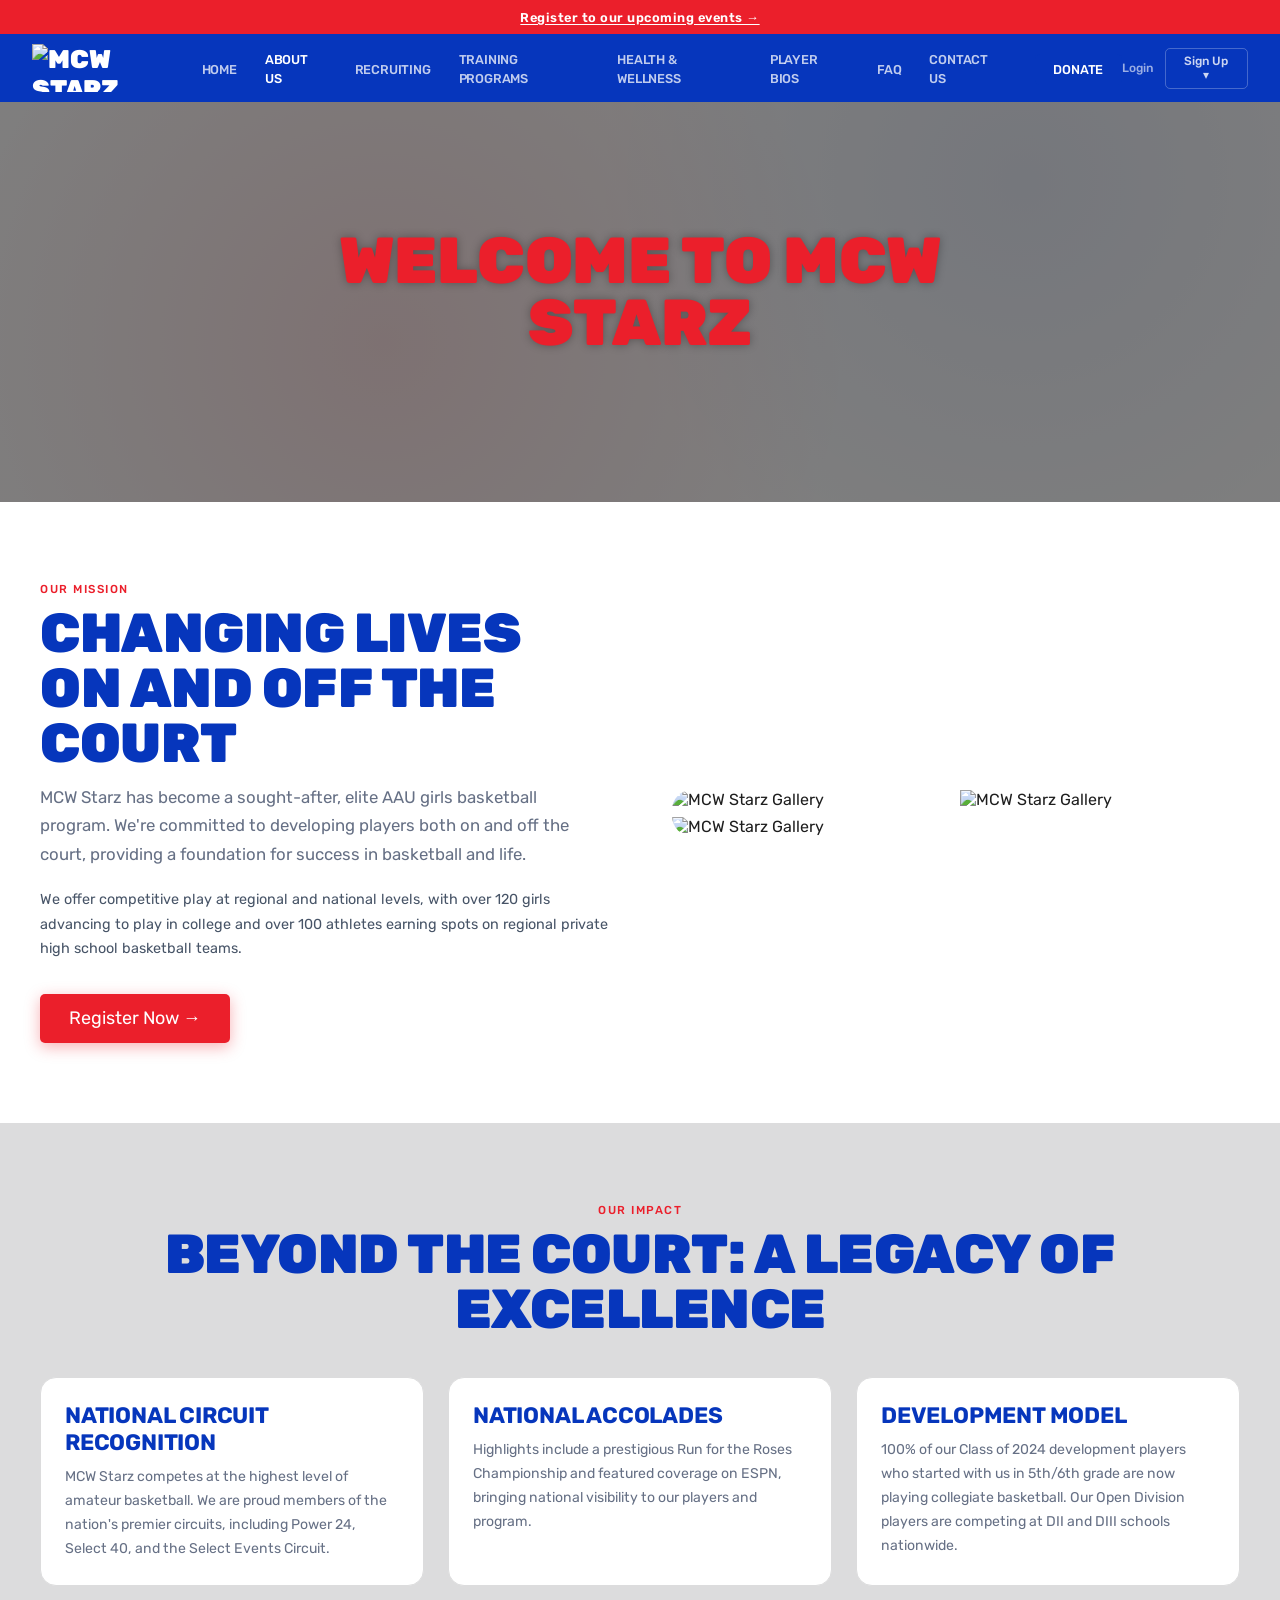
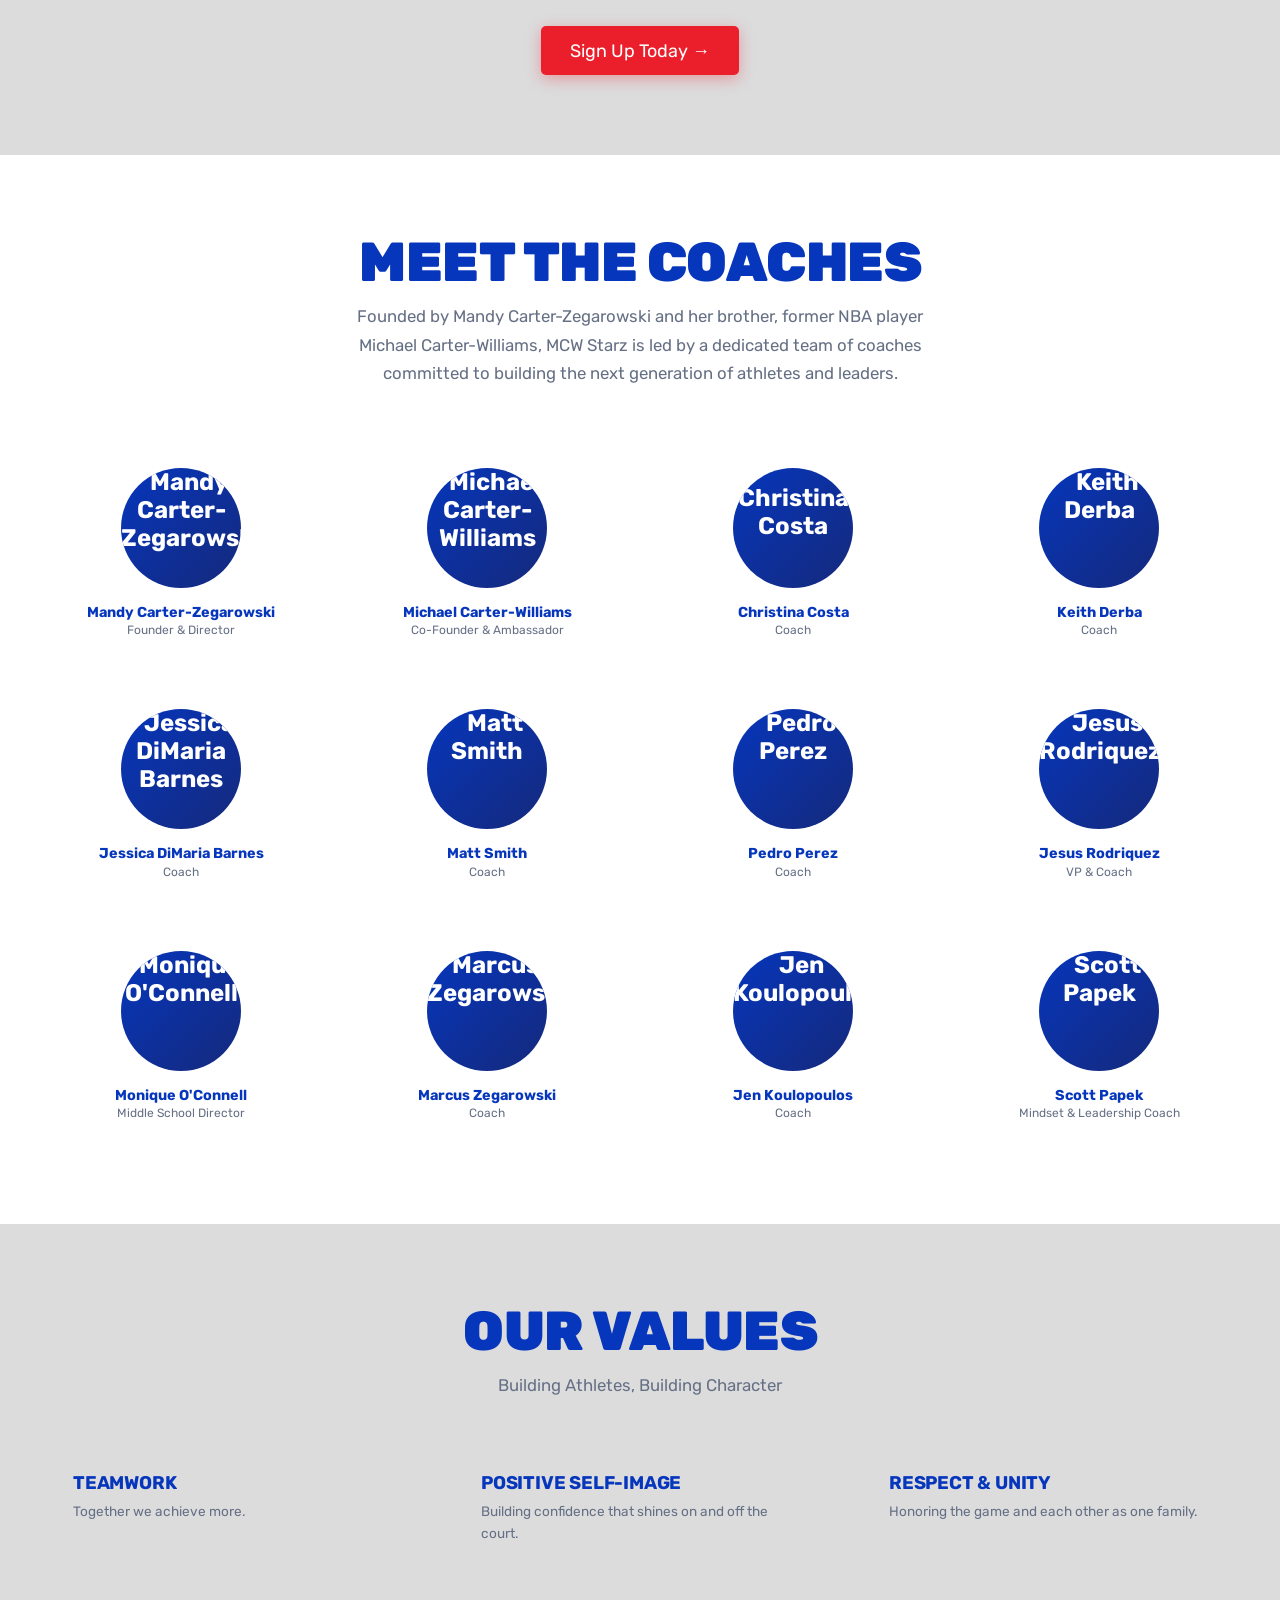
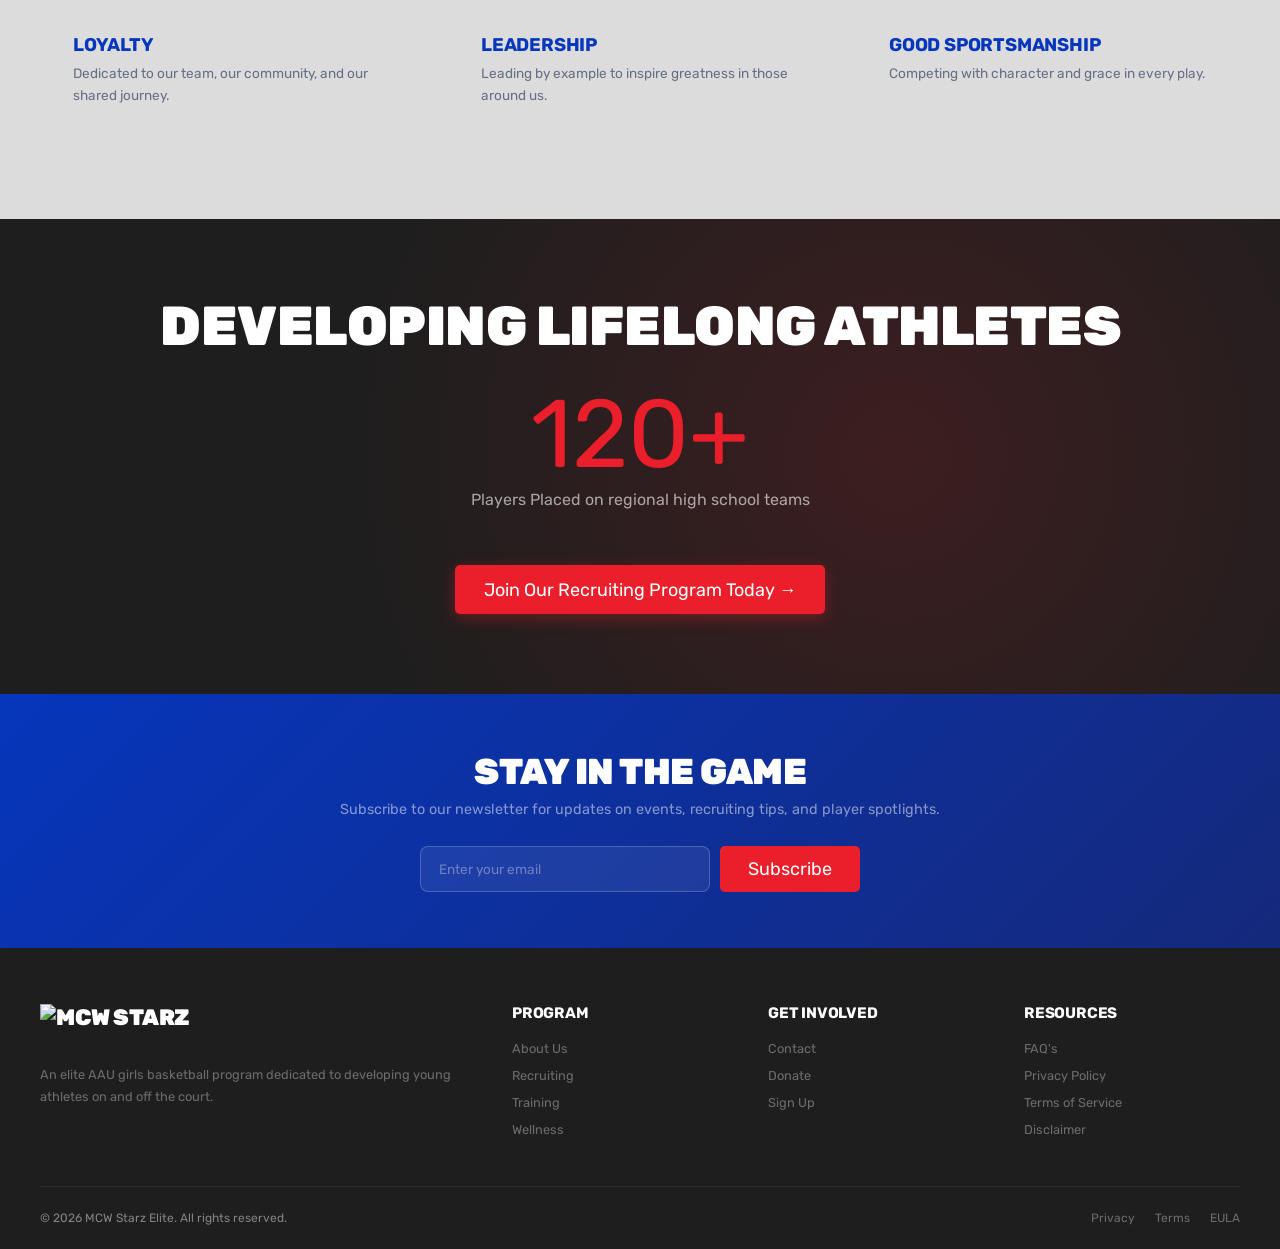
==== commit 8b4d661f: "bios" ====
--- a/pages/about.html
+++ b/pages/about.html
@@ -26,6 +26,8 @@
       <li><a href="/pages/recruiting.html">Recruiting</a></li>
       <li><a href="/pages/training.html">Training Programs</a></li>
       <li><a href="/pages/wellness.html">Health &amp; Wellness</a></li>
+      <li><a href="/pages/player-bios.html">Player Bios</a></li>
+      <li><a href="/pages/faq.html">FAQ</a></li>
       <li><a href="/pages/contact.html">Contact Us</a></li>
       <li><a href="/pages/donate.html" class="nav-donate">Donate</a></li>
     </ul>
@@ -76,29 +78,12 @@
   </div>
 </section>
 
-<!-- ADDITIONAL IMAGES -->
-<section>
-  <div class="container">
-    <div style="display:grid;grid-template-columns:repeat(auto-fit,minmax(280px,1fr));gap:1rem;margin-bottom:1rem;">
-      <img src="https://mcwstarz.com/wp-content/uploads/mcw-startz-images-0.webp" alt="MCW Starz" style="width:100%;border-radius:12px;object-fit:cover;">
-      <img src="https://mcwstarz.com/wp-content/uploads/mcw-startz-images-1.webp" alt="MCW Starz" style="width:100%;border-radius:12px;object-fit:cover;">
-    </div>
-    <div style="text-align:center;margin-top:1.5rem;">
-      <img src="https://mcwstarz.com/wp-content/uploads/MCW_Autograph-1-2-1024x554.png" alt="MCW Autograph" style="max-width:400px;width:100%;">
-    </div>
-  </div>
-</section>
-
 <!-- IMPACT -->
 <section class="gray-section">
   <div class="container">
     <div class="section-header-center">
       <div class="section-label">Our Impact</div>
       <div class="section-title">Beyond the Court: A Legacy of Excellence</div>
-      <img src="https://mcwstarz.com/wp-content/uploads/our-IMPACT.png" alt="Our Impact" style="max-width:600px;width:100%;margin:1.5rem auto;display:block;border-radius:12px;">
-      <div style="display:flex;align-items:center;justify-content:center;gap:2rem;margin-top:1.5rem;flex-wrap:wrap;">
-        <img src="https://mcwstarz.com/wp-content/uploads/Capa_1-1.webp" alt="ESPN / Select Events" style="height:50px;">
-      </div>
     </div>
     <div class="grid-3 mt-3">
       <div class="card card-red-top fade-in">
@@ -134,7 +119,7 @@
         <p>Founder &amp; Director</p>
       </div>
       <div class="coach-card fade-in">
-        <img src="https://mcwstarz.com/wp-content/uploads/FK4ntl2XsAIPDhm-2.webp" alt="Michael Carter-Williams" class="coach-avatar" style="object-fit:cover;">
+        <img src="https://mcwstarz.com/wp-content/uploads/IMG_1542-8.webp" alt="Michael Carter-Williams" class="coach-avatar" style="object-fit:cover;">
         <h4>Michael Carter-Williams</h4>
         <p>Co-Founder &amp; Ambassador</p>
       </div>
@@ -195,9 +180,6 @@
 <!-- VALUES -->
 <section class="gray-section">
   <div class="container">
-    <div style="text-align:center;margin-bottom:2rem;">
-      <img src="https://mcwstarz.com/wp-content/uploads/image-120.webp" alt="MCW Starz Community" style="max-width:700px;width:100%;border-radius:12px;">
-    </div>
     <div class="section-header-center">
       <div class="section-title">Our Values</div>
       <p class="section-subtitle">Building Athletes, Building Character</p>
@@ -230,29 +212,18 @@
     </div>
   </div>
 </section>
-
-<!-- DECORATIVE LINE -->
-<div style="text-align:center;padding:1rem 0;">
-  <img src="https://mcwstarz.com/wp-content/uploads/line-red-new-4-e1764361578712.webp" alt="" style="width:100%;max-width:1200px;">
-</div>
 
 <!-- STATS CTA -->
 <section class="dark-section">
   <div class="container" style="text-align: center;">
     <div class="section-title" style="color: var(--white);">Developing Lifelong Athletes</div>
-    <img src="https://mcwstarz.com/wp-content/uploads/player-DEVELOPING-LIFELONG-ATHLETES.webp" alt="Developing Lifelong Athletes" style="max-width:500px;width:100%;margin:1.5rem auto;display:block;border-radius:12px;">
     <div style="margin: 2rem auto;">
-      <span style="font-family: var(--font-display); font-size: clamp(4rem, 8vw, 6rem); color: var(--gold); display: block; line-height: 1;">120+</span>
+      <span style="font-family: var(--font-display); font-size: clamp(4rem, 8vw, 6rem); color: var(--red); display: block; line-height: 1;">120+</span>
       <span style="font-size: 1rem; color: rgba(255,255,255,0.6); display: block; margin-top: 0.5rem;">Players Placed on regional high school teams</span>
     </div>
     <a href="/pages/recruiting.html" class="btn btn-primary" style="margin-top: 1.5rem;">Join Our Recruiting Program Today &rarr;</a>
   </div>
 </section>
-
-<!-- DECORATIVE LINE -->
-<div style="text-align:center;padding:1rem 0;">
-  <img src="https://mcwstarz.com/wp-content/uploads/line-blue-new-1.webp" alt="" style="width:100%;max-width:1200px;">
-</div>
 
 <!-- NEWSLETTER -->
 <section class="newsletter">
@@ -293,7 +264,7 @@
     <div>
       <h4>Resources</h4>
       <ul>
-        <li><a href="#">FAQ's</a></li>
+        <li><a href="/pages/faq.html">FAQ's</a></li>
         <li><a href="#">Privacy Policy</a></li>
         <li><a href="#">Terms of Service</a></li>
         <li><a href="#">Disclaimer</a></li>
--- a/css/styles.css
+++ b/css/styles.css
@@ -60,8 +60,7 @@
 /* ===================== NAV ===================== */
 .nav {
   position: sticky; top: 0; z-index: 1000;
-  background: linear-gradient(180deg, #1E1E1E 0%, transparent 100%);
-  backdrop-filter: blur(12px);
+  background: var(--primary);
   border-bottom: none;
 }
 .nav-inner {
@@ -103,7 +102,7 @@
   color: rgba(255,255,255,0.6); font-size: 0.75rem;
   font-weight: 500; transition: color 0.2s;
 }
-.nav-auth a:hover { color: var(--white); }
+.nav-auth a:hover { color: var(--red); }
 .nav-signup-dropdown { position: relative; }
 .nav-signup-btn {
   background: transparent; border: 1px solid rgba(255,255,255,0.25);
@@ -144,6 +143,14 @@
   content: ''; position: absolute; inset: 0;
   background: radial-gradient(circle at 30% 60%, rgba(235,31,43,0.12) 0%, transparent 50%),
               radial-gradient(circle at 80% 20%, rgba(6,54,188,0.08) 0%, transparent 40%);
+}
+.page-hero-wellness {
+  background-image: url('https://mcwstarz.com/wp-content/uploads/Group-107-scaled.webp');
+  background-size: cover;
+  background-position: center;
+}
+.page-hero-wellness::before {
+  background: rgba(0,0,0,0.45);
 }
 .page-hero-content { position: relative; max-width: 800px; margin: 0 auto; }
 .page-hero .hero-badge {
@@ -164,10 +171,10 @@
 }
 .page-hero h1 .accent { color: var(--white); }
 .page-hero p {
-  font-size: 25px; font-weight: 500; text-transform: uppercase;
-  letter-spacing: -0.2px; color: var(--white);
-  text-shadow: 0 0 10px rgba(0,0,0,0.3);
-  max-width: 600px; margin: 0 auto 2rem; line-height: 1.7;
+  font-size: 1.05rem; font-weight: 400;
+  color: rgba(255,255,255,0.8);
+  text-shadow: 0 0 8px rgba(0,0,0,0.4);
+  max-width: 600px; margin: 0 auto 1.25rem; line-height: 1.75;
 }
 
 /* ===================== HOME HERO (full height) ===================== */
@@ -176,10 +183,14 @@
   background: var(--text-dark);
   position: relative; overflow: hidden;
 }
-.home-hero-video {
-  position: absolute; inset: 0;
+.home-hero-video,
+.page-hero-video {
+  position: absolute;
+  top: 0; left: 0;
   width: 100%; height: 100%;
-  object-fit: cover; z-index: 0;
+  object-fit: cover;
+  object-position: center;
+  z-index: 0;
 }
 .home-hero::before {
   content: ''; position: absolute; inset: 0;
@@ -215,10 +226,10 @@
 }
 .home-hero h1 .accent { color: var(--white); }
 .home-hero p {
-  font-size: 25px; font-weight: 500; text-transform: uppercase;
-  letter-spacing: -0.2px; color: var(--white);
-  text-shadow: 0 0 10px rgba(0,0,0,0.3);
-  max-width: 580px; margin: 0 auto 2.5rem; line-height: 1.7;
+  font-size: 1.05rem; font-weight: 400;
+  color: rgba(255,255,255,0.8);
+  text-shadow: 0 0 8px rgba(0,0,0,0.4);
+  max-width: 560px; margin: 0 auto 2.5rem; line-height: 1.75;
 }
 .hero-stats {
   display: flex; gap: 3rem; justify-content: center;
@@ -343,19 +354,12 @@
 
 /* ===================== COLLEGE LOGOS ===================== */
 .college-logos {
-  display: grid; grid-template-columns: repeat(4, 1fr); gap: 1.5rem;
+  display: grid; grid-template-columns: repeat(6, 1fr); gap: 1rem;
   align-items: center;
 }
-.college-logos img {
-  width: 100%; height: auto; object-fit: contain;
-  max-height: 120px;
-  filter: brightness(0) invert(1); opacity: 0.7;
-  transition: opacity 0.3s;
-}
-.college-logos img:hover { opacity: 1; }
 .college-logo {
-  background: rgba(255,255,255,0.06);
-  border: 1px solid rgba(255,255,255,0.1);
+  background: #ffffff;
+  border: 1px solid rgba(255,255,255,0.15);
   border-radius: 10px; padding: 1.25rem 1rem;
   text-align: center; font-size: 0.65rem;
   color: rgba(255,255,255,0.55); font-weight: 600;
@@ -366,8 +370,9 @@
 }
 .college-logo img {
   width: 100%; height: auto; max-height: 80px; object-fit: contain;
-}
-.college-logo:hover { background: rgba(255,255,255,0.1); border-color: var(--red); color: var(--red); }
+  filter: none; opacity: 1;
+}
+.college-logo:hover { background: #f5f5f5; border-color: var(--red); }
 
 /* ===================== STEP CARDS ===================== */
 .step-card {
@@ -401,20 +406,20 @@
 /* ===================== ATHLETE CARDS ===================== */
 .athlete-card {
   background: var(--white); border-radius: 12px;
-  padding: 1.75rem; text-align: center;
+  padding: 2.5rem 1.75rem; text-align: center;
   border: 1px solid var(--gray-200); transition: all 0.3s;
 }
 .athlete-card:hover { transform: translateY(-3px); box-shadow: 0 8px 25px rgba(0,0,0,0.06); }
 .athlete-avatar {
-  width: 100px; height: 100px; border-radius: 50%;
+  width: 100%; height: auto; border-radius: 16px;
   background: linear-gradient(135deg, var(--red), var(--primary));
-  margin: 0 auto 1rem; display: flex; align-items: center;
+  margin: 0 auto 1.25rem; display: flex; align-items: center;
   justify-content: center; color: var(--white);
   font-family: var(--font-display); font-size: 1.2rem; font-weight: 700;
 }
 .athlete-card img.athlete-avatar {
-  width: 100px; height: 100px; border-radius: 50%;
-  object-fit: cover; margin: 0 auto 1rem;
+  width: 100%; height: auto; border-radius: 16px;
+  object-fit: cover; margin: 0 auto 1.25rem;
 }
 .athlete-card h4 { font-size: 0.9rem; font-weight: 700; color: var(--primary); }
 .athlete-card .school { font-size: 0.78rem; color: var(--text-gray); margin-top: 0.2rem; }
@@ -637,11 +642,17 @@
 .form-group select:focus,
 .form-group textarea:focus { outline: none; border-color: var(--primary); }
 .form-group textarea { resize: vertical; min-height: 90px; }
-.form-check {
-  display: flex; align-items: flex-start; gap: 0.5rem;
+.form-check,
+.form-group label.form-check {
+  display: flex; align-items: center; gap: 0.5rem;
   margin-top: 0.75rem; font-size: 0.78rem; color: var(--gray-600);
-}
-.form-check input[type="checkbox"] { margin-top: 0.15rem; }
+  margin-bottom: 0;
+}
+.form-check input[type="checkbox"],
+.form-group .form-check input[type="checkbox"] {
+  width: auto; flex-shrink: 0; margin: 0; padding: 0;
+  border: none; border-radius: 0; background: none;
+}
 .form-submit {
   margin-top: 1rem; width: 100%;
   padding: 0.85rem; border: none; border-radius: 5px;
@@ -652,6 +663,57 @@
 }
 .form-submit:hover { background: var(--red-dark); }
 
+/* ===================== FAQ ===================== */
+.faq-tabs {
+  display: flex; flex-wrap: wrap; gap: 0.5rem;
+  margin-bottom: 2.5rem;
+}
+.faq-tab {
+  padding: 0.45rem 1rem; border-radius: 50px;
+  border: 1px solid var(--gray-200); background: var(--white);
+  font-size: 0.75rem; font-weight: 600; cursor: pointer;
+  color: var(--text-gray); transition: all 0.2s;
+  font-family: var(--font-body); letter-spacing: 0.3px;
+  text-transform: uppercase;
+}
+.faq-tab:hover { border-color: var(--red); color: var(--red); }
+.faq-tab.active { background: var(--red); border-color: var(--red); color: var(--white); }
+
+.faq-category { margin-bottom: 3rem; }
+.faq-category-title {
+  font-family: var(--font-display);
+  font-size: 1.1rem; font-weight: 700;
+  color: var(--primary); text-transform: uppercase;
+  letter-spacing: 0.5px; margin-bottom: 1rem;
+  padding-bottom: 0.6rem;
+  border-bottom: 2px solid var(--red);
+  display: inline-block;
+}
+
+.faq-group { display: flex; flex-direction: column; gap: 0.5rem; }
+
+.faq-item {
+  border: 1px solid var(--gray-200); border-radius: 10px;
+  background: var(--white); overflow: hidden;
+  margin-bottom: 0.25rem;
+}
+
+.faq-question {
+  width: 100%; display: block;
+  padding: 1rem 1.25rem 0.25rem; background: none; border: none;
+  text-align: left; font-family: var(--font-body);
+  font-size: 0.9rem; font-weight: 600; color: var(--primary);
+  line-height: 1.5; cursor: default;
+}
+
+.faq-answer {
+  padding: 0 1.25rem 1rem;
+}
+.faq-answer p {
+  font-size: 0.88rem; color: var(--text-gray);
+  line-height: 1.75;
+}
+
 /* ===================== NEWSLETTER ===================== */
 .newsletter {
   background: linear-gradient(135deg, var(--primary), var(--navy));
@@ -733,6 +795,15 @@
   color: var(--gray-400); font-weight: 600;
 }
 
+.yt-playlist-wrap {
+  max-width: 900px; margin: 0 auto;
+  border-radius: 14px; overflow: hidden;
+  box-shadow: 0 8px 32px rgba(0,0,0,0.18);
+}
+.yt-playlist-wrap iframe {
+  display: block; width: 100%;
+  aspect-ratio: 16/9; height: auto; border: none;
+}
 .video-placeholder {
   aspect-ratio: 16/9; border-radius: 12px;
   background: var(--gray-200); display: flex;
@@ -759,11 +830,135 @@
 }
 .fade-in.visible { opacity: 1; transform: translateY(0); }
 
+/* ===================== PLAYER BIOS ===================== */
+.player-bios-section { padding: 0; background: var(--white); }
+.player-layout {
+  display: grid;
+  grid-template-columns: 280px 1fr;
+  min-height: calc(100vh - 68px);
+  align-items: start;
+  max-width: 1280px;
+  margin: 0 auto;
+  box-shadow: 0 0 0 1px var(--gray-200);
+}
+.player-achievements { margin-top: 1.5rem; }
+.player-achievements-title {
+  font-size: 0.65rem; font-weight: 700; color: var(--text-gray);
+  text-transform: uppercase; letter-spacing: 1.2px;
+  margin-bottom: 0.6rem; display: block;
+}
+.player-achievements-list { display: flex; flex-direction: column; gap: 0.4rem; }
+.player-achievement-item {
+  font-size: 0.82rem; color: var(--text-dark); line-height: 1.5;
+  padding-left: 0.9rem; position: relative;
+}
+.player-achievement-item::before {
+  content: ''; position: absolute; left: 0; top: 0.55em;
+  width: 5px; height: 5px; border-radius: 50%; background: var(--red);
+}
+.player-sidebar {
+  position: sticky; top: 68px;
+  height: calc(100vh - 68px);
+  overflow-y: auto; background: var(--white);
+  border-right: 1px solid var(--gray-200);
+  padding: 1rem 0;
+}
+.player-sidebar::-webkit-scrollbar { width: 4px; }
+.player-sidebar::-webkit-scrollbar-thumb { background: var(--gray-200); border-radius: 4px; }
+.player-sidebar-grade-label {
+  padding: 1rem 1.25rem 0.35rem;
+  font-size: 0.62rem; font-weight: 700;
+  color: var(--text-gray); text-transform: uppercase; letter-spacing: 1.5px;
+  border-top: 1px solid var(--gray-200); margin-top: 0.5rem;
+}
+.player-sidebar-grade-label:first-child { border-top: none; margin-top: 0; }
+.player-sidebar-btn {
+  display: block; width: 100%; text-align: left;
+  padding: 0.5rem 1.25rem; background: none;
+  border: none; border-left: 3px solid transparent;
+  font-family: var(--font-body); font-size: 0.85rem;
+  font-weight: 500; color: var(--text-dark);
+  cursor: pointer; transition: all 0.15s; line-height: 1.3;
+}
+.player-sidebar-btn:hover { background: var(--gray-50); color: var(--primary); }
+.player-sidebar-btn.active {
+  background: rgba(6,54,188,0.06);
+  border-left-color: var(--red);
+  color: var(--primary); font-weight: 700;
+}
+.player-profile-area { padding: 2.5rem; overflow-y: auto; }
+.player-profile-header {
+  display: grid; grid-template-columns: 260px 1fr;
+  gap: 2.5rem; margin-bottom: 2rem;
+  padding-bottom: 2rem; border-bottom: 1px solid var(--gray-200);
+}
+.player-profile-photo {
+  aspect-ratio: 3/4; border-radius: 12px; overflow: hidden;
+  background: linear-gradient(135deg, var(--primary), var(--navy));
+  display: flex; align-items: center; justify-content: center;
+}
+.player-profile-photo img { width: 100%; height: 100%; object-fit: cover; object-position: top; display: block; }
+.player-profile-initials {
+  font-family: var(--font-display); font-size: 4rem; font-weight: 900; color: var(--white);
+}
+.player-profile-info { display: flex; flex-direction: column; justify-content: center; }
+.player-profile-name {
+  font-family: var(--font-display); font-size: 2.2rem; font-weight: 900;
+  color: var(--primary); text-transform: uppercase;
+  letter-spacing: -0.5px; line-height: 1; margin-bottom: 0.35rem;
+}
+.player-profile-pos {
+  font-size: 0.8rem; font-weight: 600; color: var(--red);
+  text-transform: uppercase; letter-spacing: 1.5px; margin-bottom: 1.5rem;
+}
+.player-profile-meta {
+  display: grid; grid-template-columns: repeat(2, 1fr);
+  gap: 0.75rem; margin-bottom: 1.5rem;
+}
+.player-profile-meta-item {
+  background: var(--gray-50); border-radius: 8px; padding: 0.65rem 0.9rem;
+}
+.player-profile-meta-label {
+  font-size: 0.62rem; font-weight: 700; color: var(--text-gray);
+  text-transform: uppercase; letter-spacing: 1px; display: block; margin-bottom: 0.15rem;
+}
+.player-profile-meta-value { font-size: 1rem; font-weight: 700; color: var(--text-dark); }
+.player-profile-stats {
+  display: flex; border: 1px solid var(--gray-200);
+  border-radius: 10px; overflow: hidden;
+}
+.player-profile-stat {
+  flex: 1; text-align: center;
+  padding: 0.9rem 0.5rem; border-right: 1px solid var(--gray-200);
+}
+.player-profile-stat:last-child { border-right: none; }
+.player-profile-stat-val {
+  font-family: var(--font-display); font-size: 1.6rem; font-weight: 900;
+  color: var(--primary); display: block; line-height: 1;
+}
+.player-profile-stat-lbl {
+  font-size: 0.62rem; font-weight: 700; color: var(--text-gray);
+  text-transform: uppercase; letter-spacing: 0.5px; display: block; margin-top: 0.3rem;
+}
+.player-profile-video { border-radius: 12px; overflow: hidden; }
+.player-profile-video-second { margin-top: 1.25rem; }
+.player-profile-video iframe { display: block; width: 100%; aspect-ratio: 16/9; height: auto; border: none; }
+.player-profile-video-placeholder {
+  width: 100%; aspect-ratio: 16/9; background: var(--gray-100); border-radius: 12px;
+  display: flex; flex-direction: column; align-items: center; justify-content: center;
+  gap: 0.75rem; color: var(--text-gray); font-size: 0.88rem; font-weight: 500;
+}
+.player-profile-video-placeholder svg { opacity: 0.3; }
+.player-loading { padding: 1.5rem; color: var(--text-gray); font-size: 0.85rem; }
+.player-loading-profile { padding: 2.5rem; color: var(--text-gray); font-size: 0.95rem; }
+.player-error { padding: 1.5rem; color: var(--red); font-size: 0.85rem; font-weight: 600; }
+.sidebar-number { color: var(--red); font-size: 0.75em; }
+
 /* ===================== RESPONSIVE ===================== */
 @media (max-width: 1024px) {
   .grid-4 { grid-template-columns: repeat(2, 1fr); }
   .grid-3 { grid-template-columns: repeat(2, 1fr); }
-  .college-logos { grid-template-columns: repeat(3, 1fr); }
+  .college-logos { grid-template-columns: repeat(4, 1fr); }
   .tier-grid { grid-template-columns: repeat(2, 1fr); }
   .footer-grid { grid-template-columns: repeat(2, 1fr); }
 }
@@ -783,6 +978,12 @@
   }
   .hero-stats { flex-direction: column; gap: 1.25rem; align-items: center; }
   .grid-2, .grid-3, .grid-4, .grid-2-1 { grid-template-columns: 1fr; }
+  .player-layout { grid-template-columns: 1fr; }
+  .player-sidebar { position: static; height: 260px; border-right: none; border-bottom: 1px solid var(--gray-200); }
+  .player-profile-area { padding: 1.5rem; }
+  .player-profile-header { grid-template-columns: 1fr; }
+  .player-profile-photo { aspect-ratio: 4/3; max-height: 280px; }
+  .player-profile-meta { grid-template-columns: repeat(2, 1fr); }
   .contact-grid { grid-template-columns: 1fr; }
   .college-logos { grid-template-columns: repeat(2, 1fr); }
   .tier-grid { grid-template-columns: 1fr; }
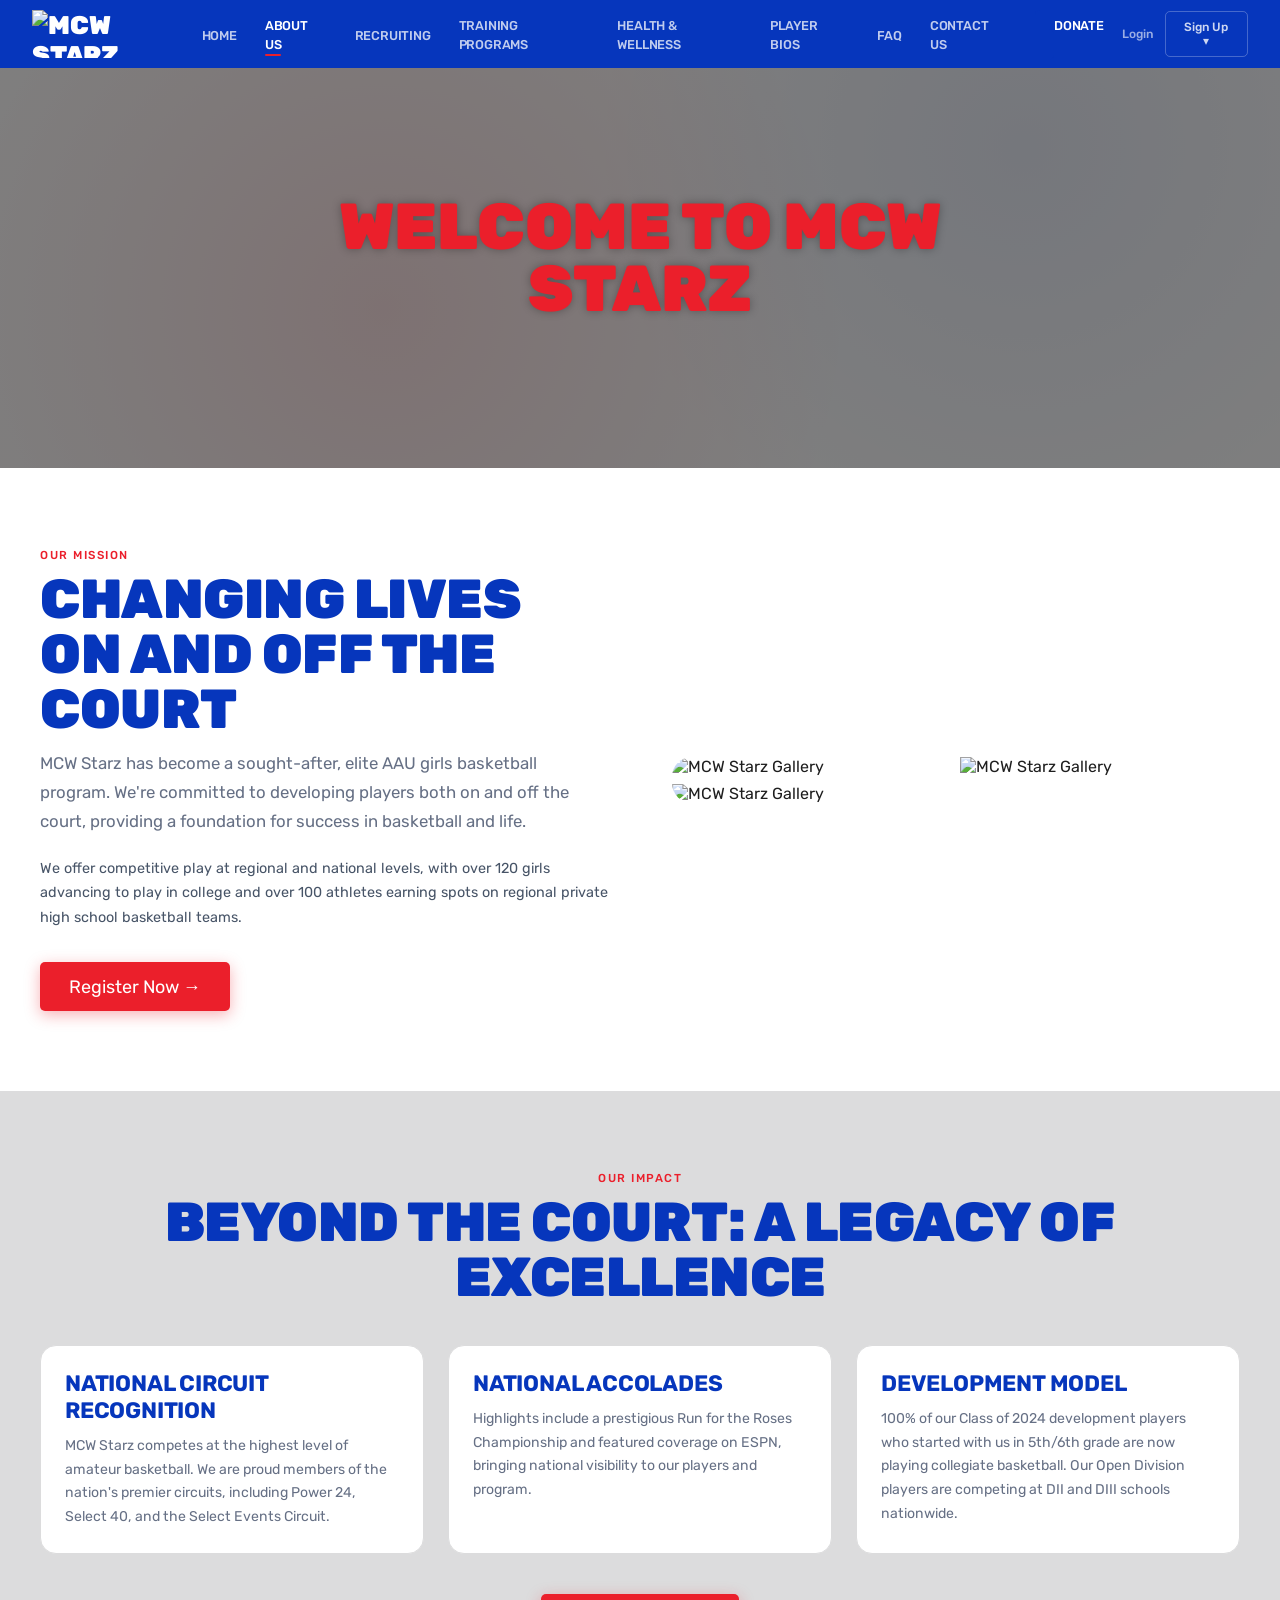
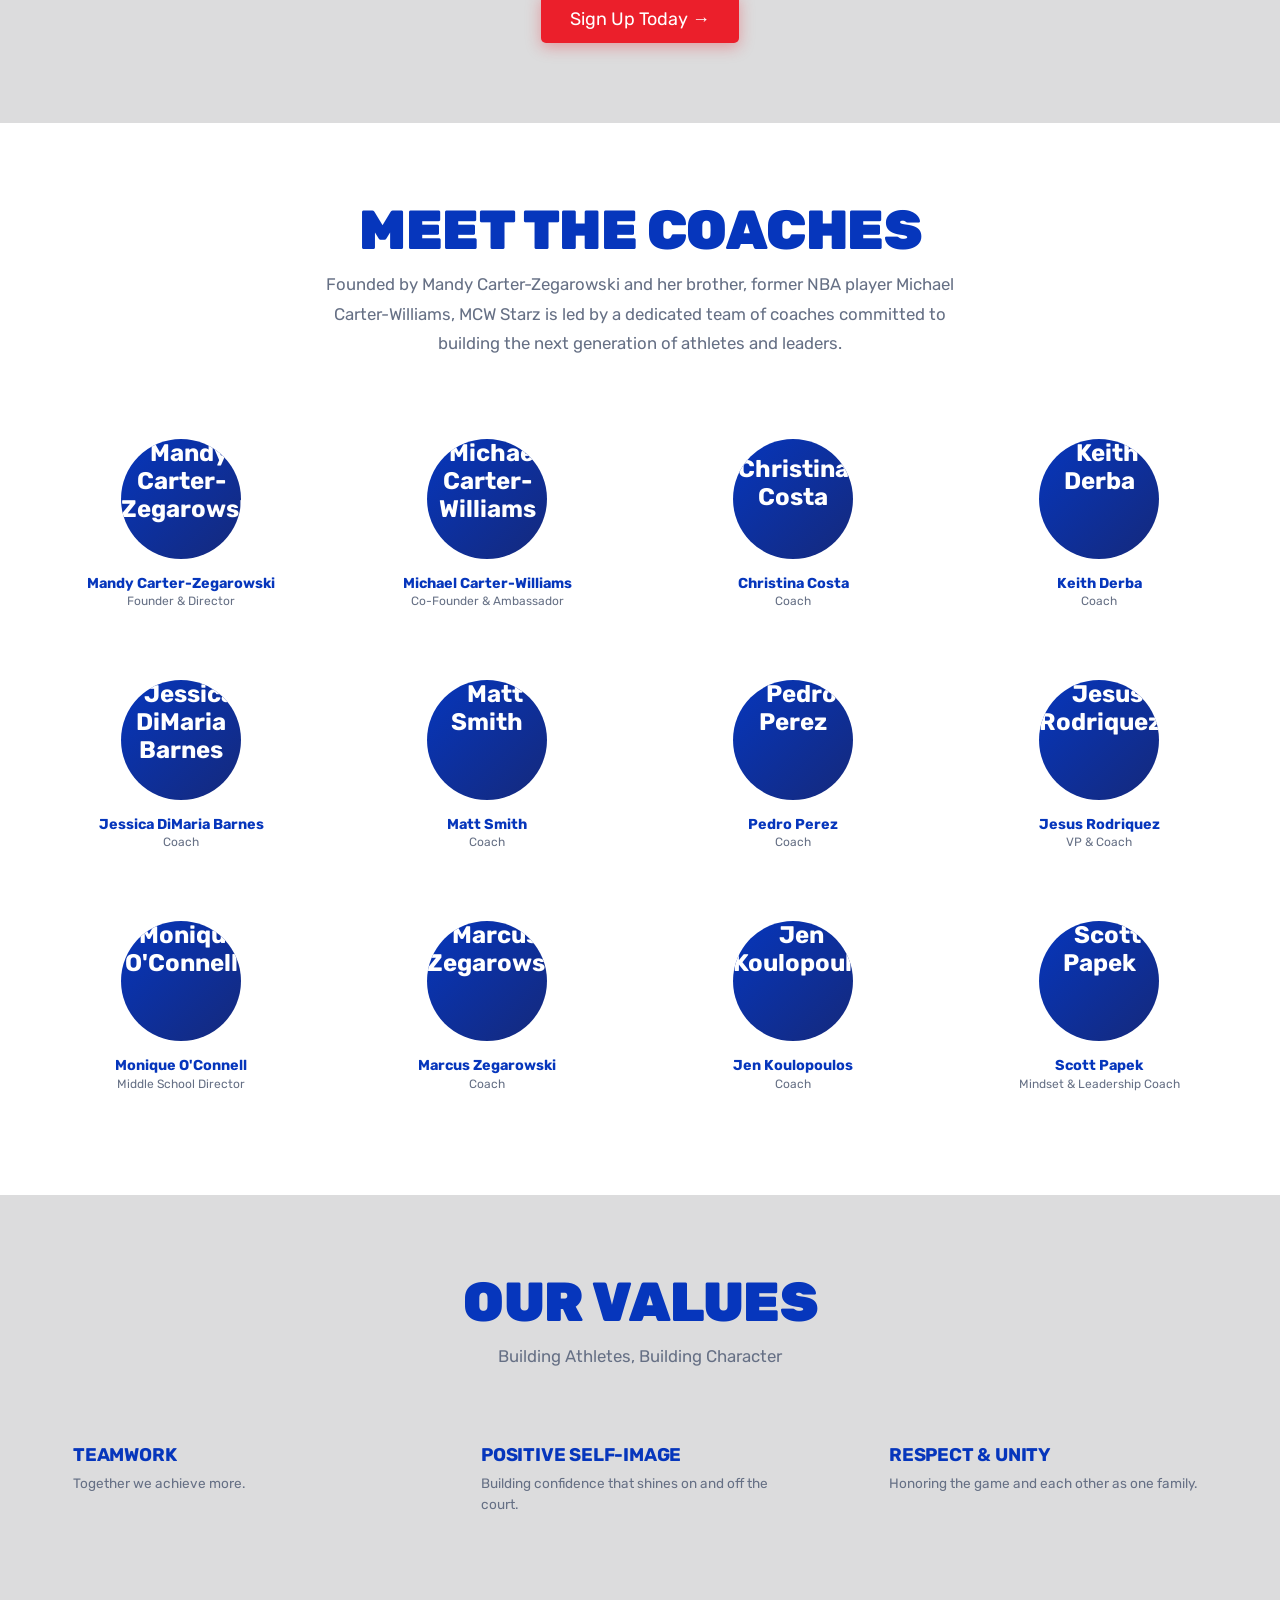
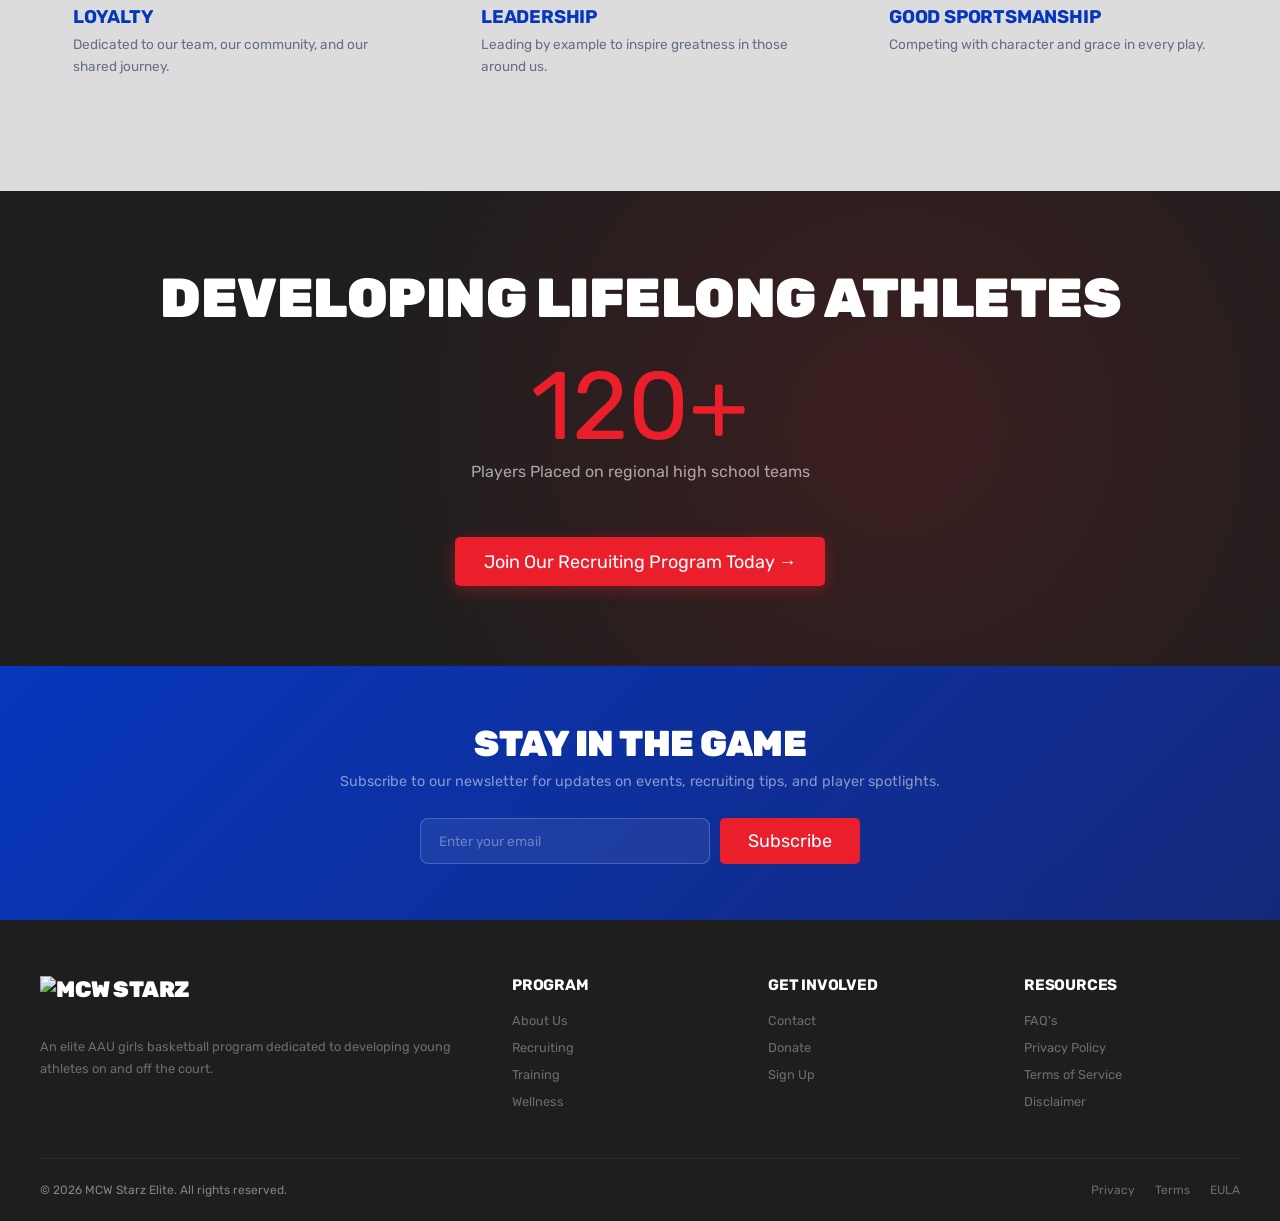
==== commit 4645d92b: "more" ====
--- a/pages/about.html
+++ b/pages/about.html
@@ -7,14 +7,11 @@
   <link rel="preconnect" href="https://fonts.googleapis.com">
   <link rel="preconnect" href="https://fonts.gstatic.com" crossorigin>
   <link href="https://fonts.googleapis.com/css2?family=Rubik:wght@400;500;700;900&display=swap" rel="stylesheet">
-  <link rel="stylesheet" href="../css/styles.css">
+  <link rel="stylesheet" href="../css/styles.css?v=2">
 </head>
 <body>
-
-<!-- TOP BANNER -->
-<div class="top-banner">
-  <a href="/pages/contact.html">Register to our upcoming events &rarr;</a>
-</div>
+<a href="#main-content" class="skip-nav">Skip to main content</a>
+
 
 <!-- NAV -->
 <nav class="nav">
@@ -51,7 +48,7 @@
 </nav>
 
 <!-- PAGE HERO -->
-<section class="page-hero" style="background: url('https://mcwstarz.com/wp-content/uploads/mcwstarz-image-about-us-22.webp') center/cover no-repeat; position: relative; min-height: 400px;">
+<section id="main-content" class="page-hero" style="background: url('https://mcwstarz.com/wp-content/uploads/mcwstarz-image-about-us-22.webp') center/cover no-repeat; position: relative; min-height: 400px;">
   <div style="position:absolute;inset:0;background:rgba(0,0,0,0.5);"></div>
   <div class="page-hero-content" style="position:relative;z-index:1;">
     <h1>Welcome to MCW Starz</h1>
--- a/css/styles.css
+++ b/css/styles.css
@@ -29,6 +29,9 @@
 }
 
 html { scroll-behavior: smooth; }
+@media (prefers-reduced-motion: reduce) {
+  *, *::before, *::after { animation-duration: 0.01ms !important; transition-duration: 0.01ms !important; scroll-behavior: auto !important; }
+}
 
 body {
   font-family: var(--font-body);
@@ -37,6 +40,25 @@
   background: var(--white);
   overflow-x: hidden;
 }
+
+/* ── Skip navigation link ── */
+.skip-nav {
+  position: absolute; top: -100%; left: 1rem; z-index: 9999;
+  background: var(--primary); color: var(--white);
+  padding: 0.6rem 1.2rem; border-radius: 0 0 8px 8px;
+  font-size: 0.85rem; font-weight: 600; text-decoration: none;
+  transition: top 0.15s;
+}
+.skip-nav:focus { top: 0; }
+
+/* ── Global focus ring ── */
+:focus-visible {
+  outline: 3px solid #4da6ff;
+  outline-offset: 3px;
+  border-radius: 4px;
+}
+/* Remove outline for mouse users */
+:focus:not(:focus-visible) { outline: none; }
 
 a { text-decoration: none; color: inherit; }
 ul { list-style: none; }
@@ -106,9 +128,10 @@
 .nav-signup-dropdown { position: relative; }
 .nav-signup-btn {
   background: transparent; border: 1px solid rgba(255,255,255,0.25);
-  color: rgba(255,255,255,0.8); padding: 0.35rem 0.9rem;
+  color: rgba(255,255,255,0.8); padding: 0.5rem 0.9rem;
   border-radius: 5px; font-size: 0.75rem; font-weight: 500;
   cursor: pointer; transition: all 0.2s; font-family: var(--font-body);
+  min-height: 44px;
 }
 .nav-signup-btn:hover { border-color: var(--white); color: var(--white); }
 .signup-dropdown {
@@ -193,19 +216,23 @@
   z-index: 0;
 }
 .home-hero::before {
-  content: ''; position: absolute; inset: 0;
+  content: ''; position: absolute; inset: 0; z-index: 1;
   background: radial-gradient(circle at 20% 50%, rgba(235,31,43,0.15) 0%, transparent 50%),
               radial-gradient(circle at 80% 20%, rgba(6,54,188,0.1) 0%, transparent 40%);
 }
+.home-hero::after {
+  content: ''; position: absolute; inset: 0; z-index: 2;
+  background: rgba(0,0,0,0.38);
+}
 .home-hero-grid {
-  position: absolute; inset: 0; opacity: 0.03;
+  position: absolute; inset: 0; opacity: 0.03; z-index: 3;
   background-image:
     linear-gradient(rgba(255,255,255,1) 1px, transparent 1px),
     linear-gradient(90deg, rgba(255,255,255,1) 1px, transparent 1px);
   background-size: 60px 60px;
 }
 .home-hero-content {
-  position: relative; text-align: center;
+  position: relative; z-index: 4; text-align: center;
   padding: 2rem; max-width: 900px;
 }
 .hero-badge {
@@ -964,37 +991,659 @@
 }
 
 @media (max-width: 768px) {
+  /* ── Nav ── */
   .nav-links, .nav-auth { display: none; }
   .hamburger { display: flex; }
   .nav-links.open {
     display: flex; flex-direction: column;
     position: absolute; top: 68px; left: 0; right: 0;
-    background: var(--text-dark); padding: 1.5rem 2rem;
-    gap: 1rem; border-bottom: 1px solid rgba(255,255,255,0.1);
+    background: var(--text-dark); padding: 1.25rem 1.5rem;
+    gap: 0.75rem; border-bottom: 1px solid rgba(255,255,255,0.1);
+    z-index: 999;
   }
+  .nav-links.open a { font-size: 0.95rem; }
   .nav-auth.open {
     display: flex; position: absolute; top: 68px; right: 0;
-    background: var(--text-dark); padding: 1rem 2rem;
+    background: var(--text-dark); padding: 0.75rem 1.5rem;
   }
-  .hero-stats { flex-direction: column; gap: 1.25rem; align-items: center; }
-  .grid-2, .grid-3, .grid-4, .grid-2-1 { grid-template-columns: 1fr; }
+
+  /* ── Global spacing & type ── */
+  section { padding: 2.75rem 1.1rem; }
+  .section-title { font-size: clamp(1.55rem, 6vw, 2rem); letter-spacing: -0.3px; }
+  .section-subtitle { font-size: 0.9rem; }
+  .section-label { font-size: 0.68rem; }
+
+  /* ── Buttons ── */
+  .btn { font-size: 0.9rem; padding: 0.7rem 1.3rem; }
+  .btn-group { gap: 0.6rem; }
+
+  /* ── Hero ── */
+  .home-hero { min-height: 100svh; }
+  .home-hero h1 { font-size: clamp(2rem, 9vw, 3rem); margin-bottom: 1rem; }
+  .home-hero p { font-size: 0.88rem; margin-bottom: 1.5rem; }
+  .hero-badge { font-size: 0.65rem; margin-bottom: 1rem; padding: 0.35rem 0.85rem; }
+  .hero-stats {
+    display: grid; grid-template-columns: repeat(3, 1fr);
+    gap: 0; margin-top: 2rem; padding-top: 1.5rem;
+  }
+  .hero-stat h3 { font-size: 1.6rem; }
+  .hero-stat p { font-size: 0.6rem; }
+
+  /* ── Grids ── */
+  .grid-2, .grid-3, .grid-4, .grid-2-1 { grid-template-columns: 1fr; gap: 1rem; }
+
+  /* ── Cards ── */
+  .card { padding: 1.1rem; }
+  .card h3 { font-size: 1.1rem; }
+  .card p { font-size: 0.85rem; }
+
+  /* ── Pillar cards ── */
+  .card img { aspect-ratio: 16/9; }
+
+  /* ── College logos ── */
+  .college-logos { grid-template-columns: repeat(3, 1fr); gap: 0.5rem; }
+  .college-logo { padding: 0.4rem; }
+
+  /* ── Schedule ── */
+  .schedule-row { grid-template-columns: 1fr 1fr; gap: 0.4rem; padding: 0.7rem 0.9rem; font-size: 0.82rem; }
+
+  /* ── Tiers ── */
+  .tier-grid { grid-template-columns: 1fr; gap: 0.75rem; }
+
+  /* ── Spotlight ── */
+  .spotlight { grid-template-columns: 1fr; text-align: center; gap: 1.5rem; }
+  .spotlight-avatar { margin: 0 auto; width: 100px; height: 100px; }
+
+  /* ── Forms ── */
+  .form-grid { grid-template-columns: 1fr; }
+  .form-tabs { flex-wrap: wrap; gap: 0.4rem; }
+  .contact-grid { grid-template-columns: 1fr; gap: 1.5rem; }
+
+  /* ── Player Bios ── */
   .player-layout { grid-template-columns: 1fr; }
-  .player-sidebar { position: static; height: 260px; border-right: none; border-bottom: 1px solid var(--gray-200); }
-  .player-profile-area { padding: 1.5rem; }
-  .player-profile-header { grid-template-columns: 1fr; }
-  .player-profile-photo { aspect-ratio: 4/3; max-height: 280px; }
-  .player-profile-meta { grid-template-columns: repeat(2, 1fr); }
-  .contact-grid { grid-template-columns: 1fr; }
+  .player-sidebar { position: static; height: 220px; border-right: none; border-bottom: 1px solid var(--gray-200); }
+  .player-profile-area { padding: 1.1rem; }
+  .player-profile-header { grid-template-columns: 1fr; gap: 1rem; }
+  .player-profile-photo { aspect-ratio: 3/4; max-height: 260px; }
+  .player-profile-photo-col { flex-direction: row; align-items: flex-start; gap: 0.6rem; }
+  .player-profile-photo-col .player-profile-photo { flex: 0 0 120px; max-height: 160px; }
+  .recruit-btn { font-size: 0.72rem; padding: 0.55rem 0.7rem; }
+  .player-profile-name { font-size: 1.4rem; }
+  .player-profile-meta { grid-template-columns: repeat(2, 1fr); gap: 0.5rem; }
+  .player-profile-meta-item { padding: 0.5rem 0.6rem; }
+  .player-achievements { margin-top: 0.75rem; }
+  .player-achievement-item { font-size: 0.8rem; padding: 0.4rem 0.5rem; }
+
+  /* ── Newsletter ── */
+  .newsletter-form { flex-direction: column; gap: 0.6rem; }
+  .newsletter-form input, .newsletter-form button { width: 100%; font-size: 0.9rem; }
+
+  /* ── Footer ── */
+  .footer-grid { grid-template-columns: 1fr; gap: 1.5rem; }
+  .footer-bottom { flex-direction: column; gap: 0.5rem; text-align: center; font-size: 0.8rem; }
+  .footer-legal { flex-wrap: wrap; justify-content: center; gap: 0.75rem; }
+  .footer h4 { font-size: 0.85rem; }
+  .footer ul li a { font-size: 0.85rem; }
+  .footer-brand p { font-size: 0.85rem; }
+
+  /* ── About page ── */
+  .about-hero-content h1, .page-hero h1 { font-size: clamp(1.6rem, 7vw, 2.2rem); }
+  .page-hero { padding: 3rem 1.1rem; }
+
+  /* ── Recruiting page ── */
+  .athlete-spotlight { flex-direction: column; gap: 1rem; }
+  .athlete-avatar { width: 70px; height: 70px; }
+}
+
+/* ── Extra small phones (< 480px) ── */
+@media (max-width: 480px) {
+  section { padding: 2.25rem 1rem; }
+  .section-title { font-size: clamp(1.4rem, 7vw, 1.75rem); }
+
+  /* Hero */
+  .home-hero h1 { font-size: clamp(1.8rem, 10vw, 2.5rem); line-height: 1.0; }
+  .home-hero p { font-size: 0.83rem; line-height: 1.6; }
+  .hero-stats { gap: 0; }
+  .hero-stat h3 { font-size: 1.35rem; }
+  .hero-stat p { font-size: 0.55rem; }
+
+  /* Buttons */
+  .btn { font-size: 0.85rem; padding: 0.65rem 1.1rem; }
+
+  /* College logos */
   .college-logos { grid-template-columns: repeat(2, 1fr); }
-  .tier-grid { grid-template-columns: 1fr; }
-  .form-grid { grid-template-columns: 1fr; }
-  .form-tabs { flex-wrap: wrap; }
-  .schedule-row { grid-template-columns: 1fr 1fr; gap: 0.4rem; padding: 0.8rem 1rem; }
-  .newsletter-form { flex-direction: column; }
-  .footer-grid { grid-template-columns: 1fr; }
-  .footer-bottom { flex-direction: column; gap: 0.75rem; text-align: center; }
-  .footer-legal { flex-wrap: wrap; justify-content: center; }
-  .spotlight { grid-template-columns: 1fr; text-align: center; }
-  .spotlight-avatar { margin: 0 auto; }
-  section { padding: 3.5rem 1.25rem; }
-}
+
+  /* Player bios */
+  .player-sidebar { height: 190px; }
+  .player-profile-photo-col { flex-direction: column; }
+  .player-profile-photo-col .player-profile-photo { flex: unset; max-height: 200px; }
+  .player-profile-meta { grid-template-columns: 1fr 1fr; }
+  .player-profile-name { font-size: 1.2rem; }
+
+  /* Recruit modal */
+  .recruit-form-row { grid-template-columns: 1fr; }
+  .recruit-form-checkboxes { grid-template-columns: 1fr; }
+  .recruit-modal { padding: 1.25rem 1rem; }
+  .recruit-modal-title { font-size: 1.15rem; }
+
+  /* Footer */
+  .footer-grid { gap: 1.25rem; }
+  .nav-inner { padding: 0 1rem; }
+}
+
+/* ── RECRUIT BUTTON ────────────────────────────────────────────────────────── */
+.player-profile-photo-col { display: flex; flex-direction: column; gap: 0.75rem; }
+.recruit-btn {
+  display: flex; align-items: center; justify-content: center; gap: 0.45rem;
+  width: 100%;
+  background: var(--primary);
+  color: var(--white);
+  border: none;
+  border-radius: 10px;
+  padding: 0.8rem 1rem;
+  font-size: 0.8rem; font-weight: 600;
+  font-family: var(--font-body);
+  text-transform: uppercase; letter-spacing: 0.07em;
+  cursor: pointer;
+  box-shadow: 0 4px 14px rgba(6,54,188,0.35);
+  transition: background 0.2s, box-shadow 0.2s, transform 0.15s;
+  position: relative; overflow: hidden;
+}
+.recruit-btn::before {
+  content: '';
+  position: absolute; inset: 0;
+  background: linear-gradient(135deg, rgba(255,255,255,0.12) 0%, transparent 60%);
+  pointer-events: none;
+}
+.recruit-btn:hover {
+  background: var(--navy);
+  box-shadow: 0 6px 20px rgba(6,54,188,0.45);
+  transform: translateY(-2px);
+}
+.recruit-btn:active { transform: translateY(0); box-shadow: 0 2px 8px rgba(6,54,188,0.3); }
+
+/* ── RECRUIT MODAL ─────────────────────────────────────────────────────────── */
+.recruit-modal-overlay {
+  position: fixed; inset: 0; z-index: 1000;
+  background: rgba(6,54,188,0.45); backdrop-filter: blur(4px);
+  display: flex; align-items: center; justify-content: center;
+  opacity: 0; pointer-events: none; transition: opacity 0.2s;
+  padding: 1rem;
+}
+.recruit-modal-overlay.open { opacity: 1; pointer-events: all; }
+.recruit-modal {
+  background: var(--white); border-radius: 16px; width: 100%; max-width: 560px;
+  max-height: 90vh; overflow-y: auto;
+  padding: 2rem 2rem 2rem;
+  position: relative; box-shadow: 0 24px 64px rgba(0,0,0,0.18);
+  transform: translateY(16px); transition: transform 0.2s;
+}
+.recruit-modal-overlay.open .recruit-modal { transform: translateY(0); }
+.recruit-modal-close {
+  position: absolute; top: 0.75rem; right: 0.75rem;
+  background: none; border: none; font-size: 1.25rem; line-height: 1;
+  color: var(--text-gray); cursor: pointer;
+  width: 44px; height: 44px; display: flex; align-items: center; justify-content: center;
+  border-radius: 8px; transition: background 0.15s;
+}
+.recruit-modal-close:hover { background: var(--gray-50); color: var(--text-dark); }
+.recruit-modal-header { text-align: center; margin-bottom: 1.75rem; }
+.recruit-modal-icon {
+  width: 52px; height: 52px; border-radius: 50%;
+  background: var(--red); color: var(--white);
+  display: flex; align-items: center; justify-content: center;
+  font-size: 1.4rem; margin: 0 auto 0.75rem;
+}
+.recruit-modal-title { font-size: 1.4rem; font-weight: 900; color: var(--text-dark); margin: 0 0 0.4rem; }
+.recruit-modal-sub { color: var(--text-gray); font-size: 0.9rem; margin: 0; }
+
+/* form layout */
+.recruit-form-section-label {
+  font-size: 0.75rem; font-weight: 700; text-transform: uppercase;
+  letter-spacing: 0.08em; color: var(--primary);
+  margin: 1.25rem 0 0.75rem; padding-bottom: 0.4rem;
+  border-bottom: 1px solid var(--gray-100);
+}
+.recruit-form-section-label:first-of-type { margin-top: 0; }
+.recruit-form-row { display: grid; grid-template-columns: 1fr 1fr; gap: 0.75rem; }
+.recruit-form-group { display: flex; flex-direction: column; gap: 0.35rem; margin-bottom: 0.75rem; }
+.recruit-form-group label { font-size: 0.82rem; font-weight: 600; color: var(--text-dark); }
+.recruit-form-group label span { color: var(--red); }
+.recruit-form-group input,
+.recruit-form-group select,
+.recruit-form-group textarea {
+  border: 1.5px solid var(--gray-100); border-radius: 8px;
+  padding: 0.6rem 0.75rem; font-size: 0.9rem; font-family: var(--font-body);
+  color: var(--text-dark); background: var(--white);
+  transition: border-color 0.15s, box-shadow 0.15s; outline: none;
+}
+.recruit-form-group input:focus,
+.recruit-form-group select:focus,
+.recruit-form-group textarea:focus {
+  border-color: var(--primary); box-shadow: 0 0 0 3px rgba(6,54,188,0.1);
+}
+.recruit-form-group textarea { resize: vertical; }
+
+/* checkboxes */
+.recruit-form-checkboxes {
+  display: grid; grid-template-columns: 1fr 1fr;
+  gap: 0.5rem; margin-bottom: 1rem;
+}
+.recruit-checkbox {
+  display: flex; align-items: center; gap: 0.5rem;
+  font-size: 0.875rem; cursor: pointer; padding: 0.5rem 0.75rem;
+  border: 1.5px solid var(--gray-100); border-radius: 8px;
+  transition: border-color 0.15s, background 0.15s;
+}
+.recruit-checkbox:hover { border-color: var(--primary); background: var(--gray-50); }
+.recruit-checkbox input[type="checkbox"] {
+  accent-color: var(--primary); width: 16px; height: 16px; cursor: pointer;
+}
+.recruit-checkbox input[type="checkbox"]:checked + span { color: var(--primary); font-weight: 600; }
+.recruit-checkbox:has(input:checked) { border-color: var(--primary); background: rgba(6,54,188,0.04); }
+
+/* submit */
+.recruit-submit-btn {
+  width: 100%; background: var(--primary); color: var(--white);
+  border: none; border-radius: 8px; padding: 0.85rem;
+  font-size: 1rem; font-weight: 700; font-family: var(--font-body);
+  cursor: pointer; margin-top: 0.5rem; transition: background 0.2s;
+}
+.recruit-submit-btn:hover { background: var(--navy); }
+
+/* success state */
+.recruit-success { text-align: center; padding: 2rem 1rem; }
+.recruit-success-icon {
+  width: 64px; height: 64px; border-radius: 50%;
+  background: #22c55e; color: var(--white);
+  display: flex; align-items: center; justify-content: center;
+  font-size: 1.75rem; margin: 0 auto 1rem;
+}
+.recruit-success h3 { font-size: 1.4rem; font-weight: 900; margin: 0 0 0.5rem; }
+.recruit-success p { color: var(--text-gray); margin: 0 0 1.5rem; }
+
+/* mobile */
+@media (max-width: 500px) {
+  .recruit-form-row { grid-template-columns: 1fr; }
+  .recruit-form-checkboxes { grid-template-columns: 1fr; }
+  .recruit-modal { padding: 1.5rem 1.25rem; }
+}
+
+/* ── RECRUITING SPLIT HERO ─────────────────────────────────────────────────── */
+.rsh {
+  display: grid; grid-template-columns: 1fr 1fr;
+  min-height: 620px; position: relative; overflow: hidden;
+}
+
+/* Panels */
+.rsh-panel {
+  position: relative; display: flex; align-items: center;
+  padding: 5rem 4rem;
+  cursor: pointer; text-decoration: none; border: none;
+  font-family: var(--font-body); text-align: left;
+  overflow: hidden;
+  transition: flex 0.5s cubic-bezier(0.4,0,0.2,1);
+}
+
+/* Backgrounds */
+.rsh-families .rsh-bg {
+  position: absolute; inset: 0; z-index: 0;
+  background:
+    linear-gradient(160deg, #0636BC 0%, #0d1b6e 55%, #0a0f3d 100%);
+}
+.rsh-coaches .rsh-bg {
+  position: absolute; inset: 0; z-index: 0;
+  background:
+    linear-gradient(160deg, #111827 0%, #1c1c3a 50%, #0f172a 100%);
+}
+
+/* Noise/grain overlay */
+.rsh-noise {
+  position: absolute; inset: 0; z-index: 1; opacity: 0.035;
+  background-image: url("data:image/svg+xml,%3Csvg viewBox='0 0 256 256' xmlns='http://www.w3.org/2000/svg'%3E%3Cfilter id='noise'%3E%3CfeTurbulence type='fractalNoise' baseFrequency='0.9' numOctaves='4' stitchTiles='stitch'/%3E%3C/filter%3E%3Crect width='100%25' height='100%25' filter='url(%23noise)'/%3E%3C/svg%3E");
+}
+
+/* Families: subtle red glow bottom-left */
+.rsh-families::before {
+  content: ''; position: absolute; z-index: 1;
+  width: 480px; height: 480px; border-radius: 50%;
+  background: radial-gradient(circle, rgba(235,31,43,0.22) 0%, transparent 70%);
+  bottom: -160px; left: -100px; pointer-events: none;
+}
+/* Coaches: subtle gold glow top-right */
+.rsh-coaches::before {
+  content: ''; position: absolute; z-index: 1;
+  width: 440px; height: 440px; border-radius: 50%;
+  background: radial-gradient(circle, rgba(245,158,11,0.18) 0%, transparent 70%);
+  top: -120px; right: -80px; pointer-events: none;
+}
+
+/* Inner content */
+.rsh-inner {
+  position: relative; z-index: 3; max-width: 400px;
+}
+
+/* Tag pill */
+.rsh-tag {
+  display: inline-flex; align-items: center; gap: 0.4rem;
+  font-size: 0.68rem; font-weight: 600; text-transform: uppercase;
+  letter-spacing: 0.12em; color: rgba(255,255,255,0.5);
+  margin-bottom: 1.25rem;
+}
+.rsh-families .rsh-tag { color: rgba(255,255,255,0.55); }
+.rsh-coaches .rsh-tag { color: rgba(245,158,11,0.8); }
+.rsh-tag svg { opacity: 0.7; }
+
+/* Headline */
+.rsh-headline {
+  font-family: var(--font-display);
+  font-size: clamp(2.4rem, 3.5vw, 3.6rem);
+  font-weight: 900; line-height: 1;
+  color: var(--white); letter-spacing: -1px;
+  margin-bottom: 1rem; text-transform: uppercase;
+}
+.rsh-headline em {
+  font-style: normal; display: block;
+}
+.rsh-families .rsh-headline em { color: var(--red); }
+.rsh-coaches .rsh-headline em { color: #f59e0b; }
+
+/* Sub */
+.rsh-sub {
+  font-size: 0.88rem; color: rgba(255,255,255,0.5);
+  line-height: 1.7; margin-bottom: 2rem; max-width: 340px;
+}
+
+/* CTA row */
+.rsh-cta {
+  display: inline-flex; align-items: center; gap: 0.6rem;
+  font-size: 0.82rem; font-weight: 700; text-transform: uppercase;
+  letter-spacing: 0.1em; color: var(--white);
+  padding-bottom: 2px;
+  border-bottom: 2px solid transparent;
+  transition: border-color 0.2s, gap 0.2s;
+}
+.rsh-families .rsh-cta { border-color: var(--red); }
+.rsh-coaches .rsh-cta { border-color: #f59e0b; color: #f59e0b; }
+.rsh-panel:hover .rsh-cta { gap: 0.9rem; }
+
+/* Big background number */
+.rsh-number {
+  position: absolute; bottom: -0.15em; right: 1.5rem; z-index: 2;
+  font-family: var(--font-display); font-size: 11rem; font-weight: 900;
+  line-height: 1; color: rgba(255,255,255,0.04); letter-spacing: -4px;
+  pointer-events: none; user-select: none;
+  transition: color 0.4s;
+}
+.rsh-panel:hover .rsh-number { color: rgba(255,255,255,0.07); }
+
+/* OR badge — absolutely centered */
+.rsh-or {
+  position: absolute; left: 50%; top: 50%;
+  transform: translate(-50%, -50%);
+  z-index: 10;
+}
+.rsh-or::before {
+  content: ''; position: absolute; top: 50%; left: 50%;
+  width: 1px; height: 100vh;
+  background: linear-gradient(to bottom, transparent, rgba(255,255,255,0.12) 30%, rgba(255,255,255,0.12) 70%, transparent);
+  transform: translate(-50%, -50%);
+}
+.rsh-or span {
+  position: relative; z-index: 1;
+  display: flex; align-items: center; justify-content: center;
+  width: 44px; height: 44px; border-radius: 50%;
+  background: #0d1040;
+  border: 1.5px solid rgba(255,255,255,0.18);
+  font-size: 0.65rem; font-weight: 800; letter-spacing: 0.08em;
+  color: rgba(255,255,255,0.6);
+  box-shadow: 0 0 0 8px rgba(13,16,64,0.6), 0 4px 20px rgba(0,0,0,0.5);
+}
+
+/* Mobile */
+@media (max-width: 768px) {
+  .rsh { grid-template-columns: 1fr; min-height: unset; }
+  .rsh-panel { padding: 3rem 1.75rem; align-items: flex-start; }
+  .rsh:hover .rsh-families,
+  .rsh:hover .rsh-coaches,
+  .rsh:hover .rsh-families:hover,
+  .rsh:hover .rsh-coaches:hover { flex: 1; }
+  .rsh-headline { font-size: clamp(2rem, 8vw, 2.6rem); }
+  .rsh-number { font-size: 7rem; }
+  .rsh-or { position: relative; left: unset; top: unset; transform: none;
+    display: flex; align-items: center; justify-content: center;
+    padding: 0; background: #0d1040; height: 44px;
+  }
+  .rsh-or::before { display: none; }
+  .rsh-or::after {
+    content: ''; position: absolute; left: 0; right: 0; top: 50%;
+    height: 1px; background: rgba(255,255,255,0.1);
+  }
+}
+
+/* ── UX / ACCESSIBILITY ────────────────────────────────────────────────────── */
+
+/* Screen-reader only utility */
+.sr-only {
+  position: absolute; width: 1px; height: 1px;
+  padding: 0; margin: -1px; overflow: hidden;
+  clip: rect(0,0,0,0); white-space: nowrap; border: 0;
+}
+
+/* Form field error state */
+.field-error input,
+.field-error select,
+.field-error textarea {
+  border-color: var(--red) !important;
+  box-shadow: 0 0 0 3px rgba(235,31,43,0.12) !important;
+}
+.field-error-msg {
+  font-size: 0.78rem; color: var(--red); font-weight: 500;
+  margin-top: 0.25rem; display: flex; align-items: center; gap: 0.3rem;
+}
+.field-error-msg::before { content: '⚠'; }
+
+/* Better focus ring on form fields */
+.recruit-form-group input:focus-visible,
+.recruit-form-group select:focus-visible,
+.recruit-form-group textarea:focus-visible,
+.form-group input:focus-visible,
+.form-group select:focus-visible,
+.form-group textarea:focus-visible {
+  outline: 3px solid #4da6ff;
+  outline-offset: 1px;
+  border-color: var(--primary);
+  box-shadow: 0 0 0 3px rgba(6,54,188,0.12);
+}
+
+/* Loading spinner */
+@keyframes spin { to { transform: rotate(360deg); } }
+.spinner {
+  width: 32px; height: 32px; border-radius: 50%;
+  border: 3px solid var(--gray-100); border-top-color: var(--primary);
+  animation: spin 0.7s linear infinite; margin: 2rem auto;
+}
+
+/* Improved hover/active on nav links */
+.nav-links a {
+  position: relative;
+}
+.nav-links a::after {
+  content: ''; position: absolute; bottom: -4px; left: 0; right: 0;
+  height: 2px; background: var(--red); border-radius: 2px;
+  transform: scaleX(0); transition: transform 0.2s;
+  transform-origin: left;
+}
+.nav-links a:hover::after,
+.nav-links a.active::after { transform: scaleX(1); }
+
+/* Improve card interactive affordance */
+.card { cursor: default; }
+.card a, .card button { cursor: pointer; }
+
+/* Better link underlines for body text */
+.section-subtitle a,
+.check-list a,
+.card p a {
+  color: var(--primary); text-decoration: underline;
+  text-underline-offset: 2px;
+}
+
+/* Smoother modal overlay animation */
+.recruit-modal-overlay {
+  transition: opacity 0.2s, visibility 0.2s;
+  visibility: hidden;
+}
+.recruit-modal-overlay.open { visibility: visible; }
+
+/* Better player sidebar scrollbar */
+.player-sidebar {
+  scrollbar-width: thin;
+  scrollbar-color: var(--gray-100) transparent;
+}
+.player-sidebar::-webkit-scrollbar { width: 4px; }
+.player-sidebar::-webkit-scrollbar-thumb { background: var(--gray-100); border-radius: 4px; }
+
+/* Minimum touch target for all interactive elements */
+.player-sidebar-btn, .player-sidebar a {
+  min-height: 40px; display: flex; align-items: center;
+}
+
+/* Better empty/loading states */
+.player-loading, .player-loading-profile {
+  display: flex; align-items: center; justify-content: center;
+  gap: 0.75rem; padding: 2rem; color: var(--text-gray);
+  font-size: 0.9rem;
+}
+.player-loading::before, .player-loading-profile::before {
+  content: ''; width: 20px; height: 20px; border-radius: 50%;
+  border: 2px solid var(--gray-100); border-top-color: var(--primary);
+  animation: spin 0.7s linear infinite; flex-shrink: 0;
+}
+
+/* Section max-width for readability */
+.section-subtitle {
+  max-width: 640px;
+  line-height: 1.75;
+}
+
+/* Improved button active state */
+.btn:active { transform: translateY(1px); }
+.btn-primary:active { box-shadow: 0 1px 4px rgba(235,31,43,0.2); }
+
+/* ── HOW DO WE GET STARTED ─────────────────────────────────────────────────── */
+.started-section {
+  background: linear-gradient(160deg, #0a0f3d 0%, #0636BC 60%, #0d1b6e 100%);
+  padding: 5rem 2rem;
+  position: relative; overflow: hidden;
+}
+.started-section::before {
+  content: ''; position: absolute; inset: 0;
+  background: radial-gradient(circle at 80% 50%, rgba(235,31,43,0.12) 0%, transparent 55%);
+  pointer-events: none;
+}
+.started-header {
+  text-align: center; margin-bottom: 3.5rem; position: relative; z-index: 1;
+}
+.started-questions {
+  display: grid; grid-template-columns: repeat(3, 1fr);
+  gap: 1rem; max-width: 900px; margin: 0 auto;
+  position: relative; z-index: 1;
+}
+.started-q {
+  background: rgba(255,255,255,0.06);
+  border: 1px solid rgba(255,255,255,0.1);
+  border-radius: 12px; padding: 1.1rem 1.25rem;
+  font-size: 0.95rem; font-weight: 600; color: rgba(255,255,255,0.85);
+  line-height: 1.4;
+  transition: background 0.2s, border-color 0.2s;
+}
+.started-q:hover {
+  background: rgba(255,255,255,0.1);
+  border-color: rgba(255,255,255,0.2);
+}
+/* Last row: 2 items centered */
+.started-q:nth-child(4),
+.started-q:nth-child(5) {
+  grid-column: auto;
+}
+.started-questions::after {
+  content: ''; display: none;
+}
+/* Force last 2 to center */
+.started-q:nth-child(4) { grid-column: 1; }
+.started-q:nth-child(5) { grid-column: 2; }
+
+.started-answer {
+  text-align: center; margin-top: 3rem; position: relative; z-index: 1;
+}
+.started-answer-line {
+  width: 40px; height: 2px; background: var(--red);
+  margin: 0 auto 1.5rem; border-radius: 2px;
+}
+.started-answer p {
+  font-family: var(--font-display); font-size: clamp(1.4rem, 3vw, 2rem);
+  font-weight: 700; color: var(--white); max-width: 600px; margin: 0 auto;
+  line-height: 1.3;
+}
+.started-answer p em {
+  font-style: normal; color: var(--red);
+}
+
+@media (max-width: 768px) {
+  .started-questions { grid-template-columns: 1fr 1fr; }
+  .started-q:nth-child(4) { grid-column: auto; }
+  .started-q:nth-child(5) { grid-column: auto; }
+}
+@media (max-width: 480px) {
+  .started-questions { grid-template-columns: 1fr; }
+}
+
+/* ── SERVICE OFFERINGS ROWS ────────────────────────────────────────────────── */
+.service-list { display: flex; flex-direction: column; gap: 0; }
+.service-row {
+  display: grid; grid-template-columns: 60px 1fr 1fr;
+  gap: 2.5rem; align-items: start;
+  padding: 2.25rem 0;
+  border-bottom: 1px solid var(--gray-100);
+}
+.service-row:last-child { border-bottom: none; }
+.service-num {
+  font-family: var(--font-display); font-size: 2.5rem; font-weight: 900;
+  color: #b0b8c8; line-height: 1; padding-top: 0.25rem;
+  transition: color 0.2s;
+}
+.service-row:hover .service-num { color: var(--red); }
+.service-title {
+  font-family: var(--font-display); font-size: 1.05rem; font-weight: 800;
+  text-transform: uppercase; letter-spacing: -0.2px;
+  color: var(--primary); margin-bottom: 0.6rem;
+}
+.service-desc {
+  font-size: 0.88rem; color: var(--text-gray); line-height: 1.7; margin-bottom: 0.6rem;
+}
+.service-tagline {
+  font-size: 0.78rem; font-style: italic; color: var(--red); font-weight: 500;
+}
+.service-points {
+  list-style: none; padding: 0; margin: 0;
+  display: flex; flex-direction: column; gap: 0.45rem;
+}
+.service-points li {
+  font-size: 0.85rem; color: var(--text-dark); padding-left: 1rem; position: relative;
+}
+.service-points li::before {
+  content: ''; position: absolute; left: 0; top: 0.45em;
+  width: 5px; height: 5px; border-radius: 50%;
+  background: var(--primary);
+}
+
+@media (max-width: 768px) {
+  .service-row { grid-template-columns: 48px 1fr; gap: 1rem; }
+  .service-points { grid-column: 2; }
+  .service-num { font-size: 1.75rem; }
+}
+@media (max-width: 480px) {
+  .service-row { grid-template-columns: 1fr; }
+  .service-num { font-size: 1.5rem; }
+}
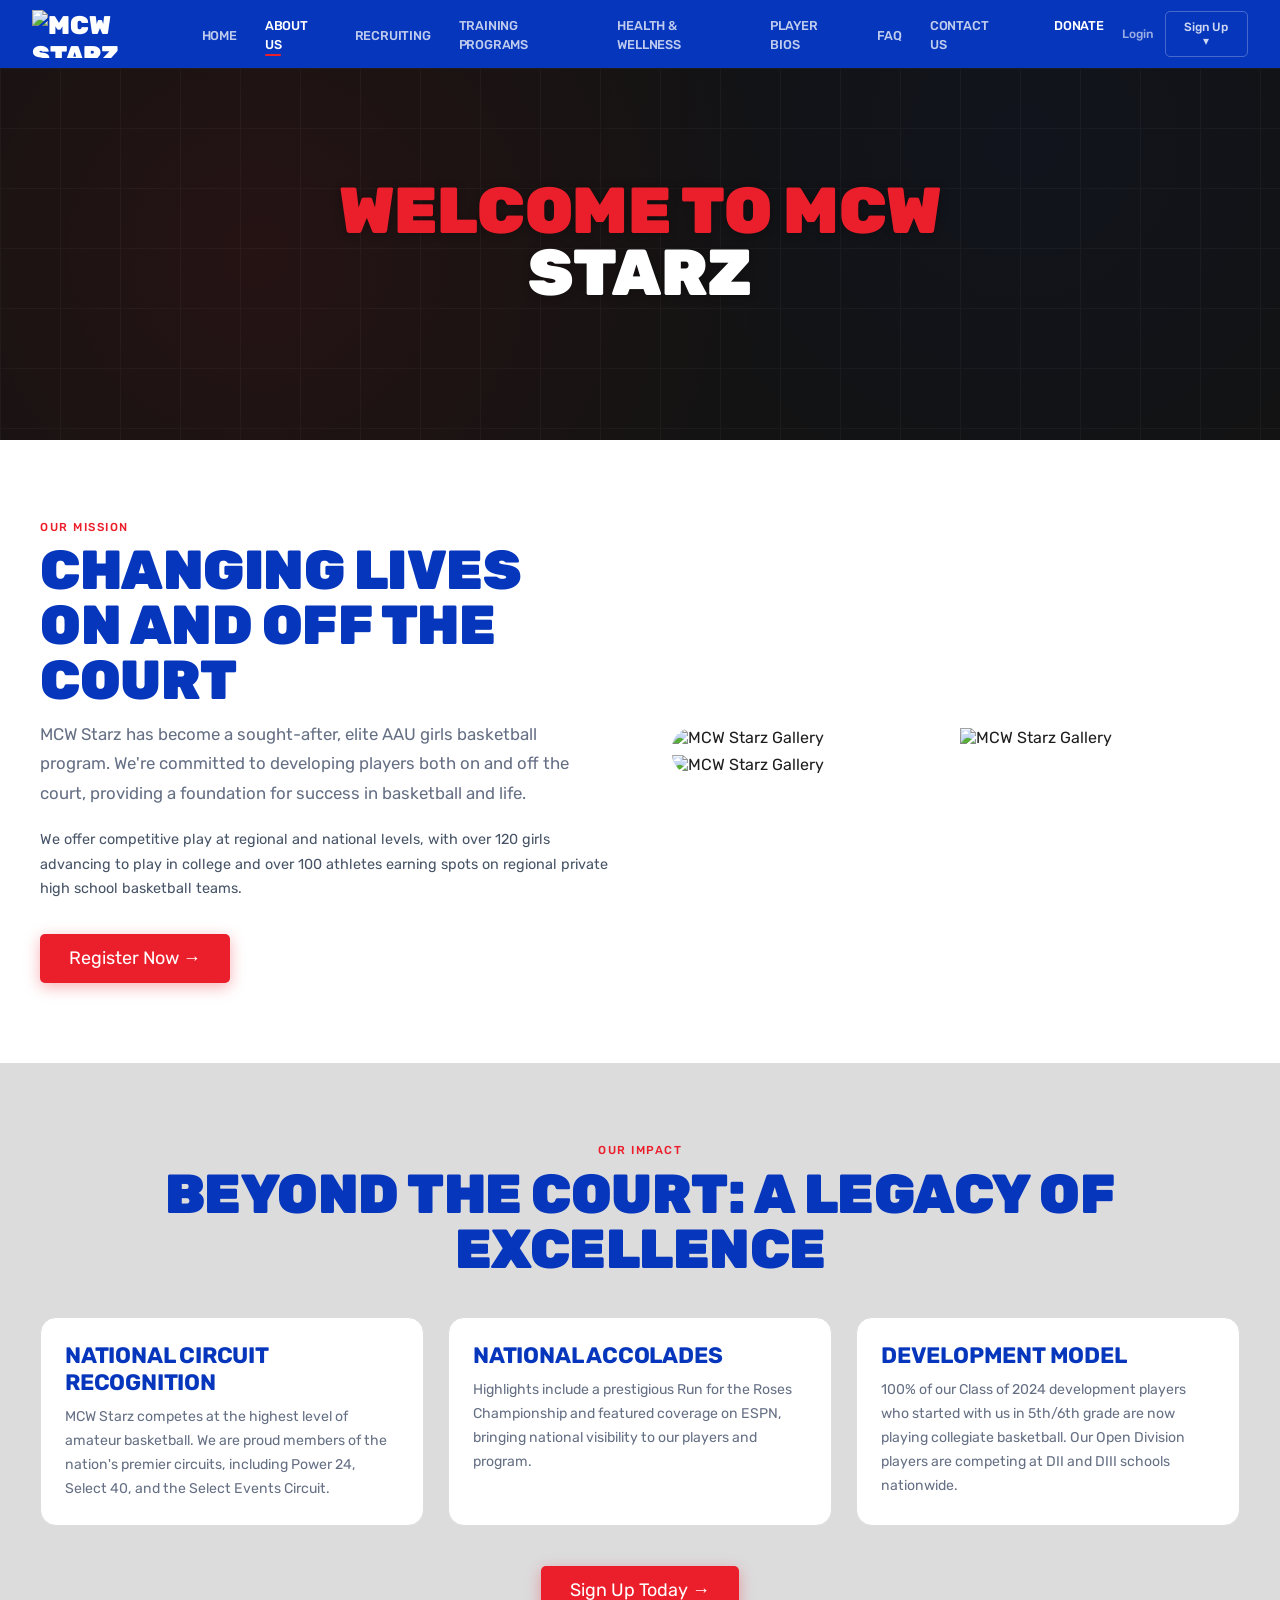
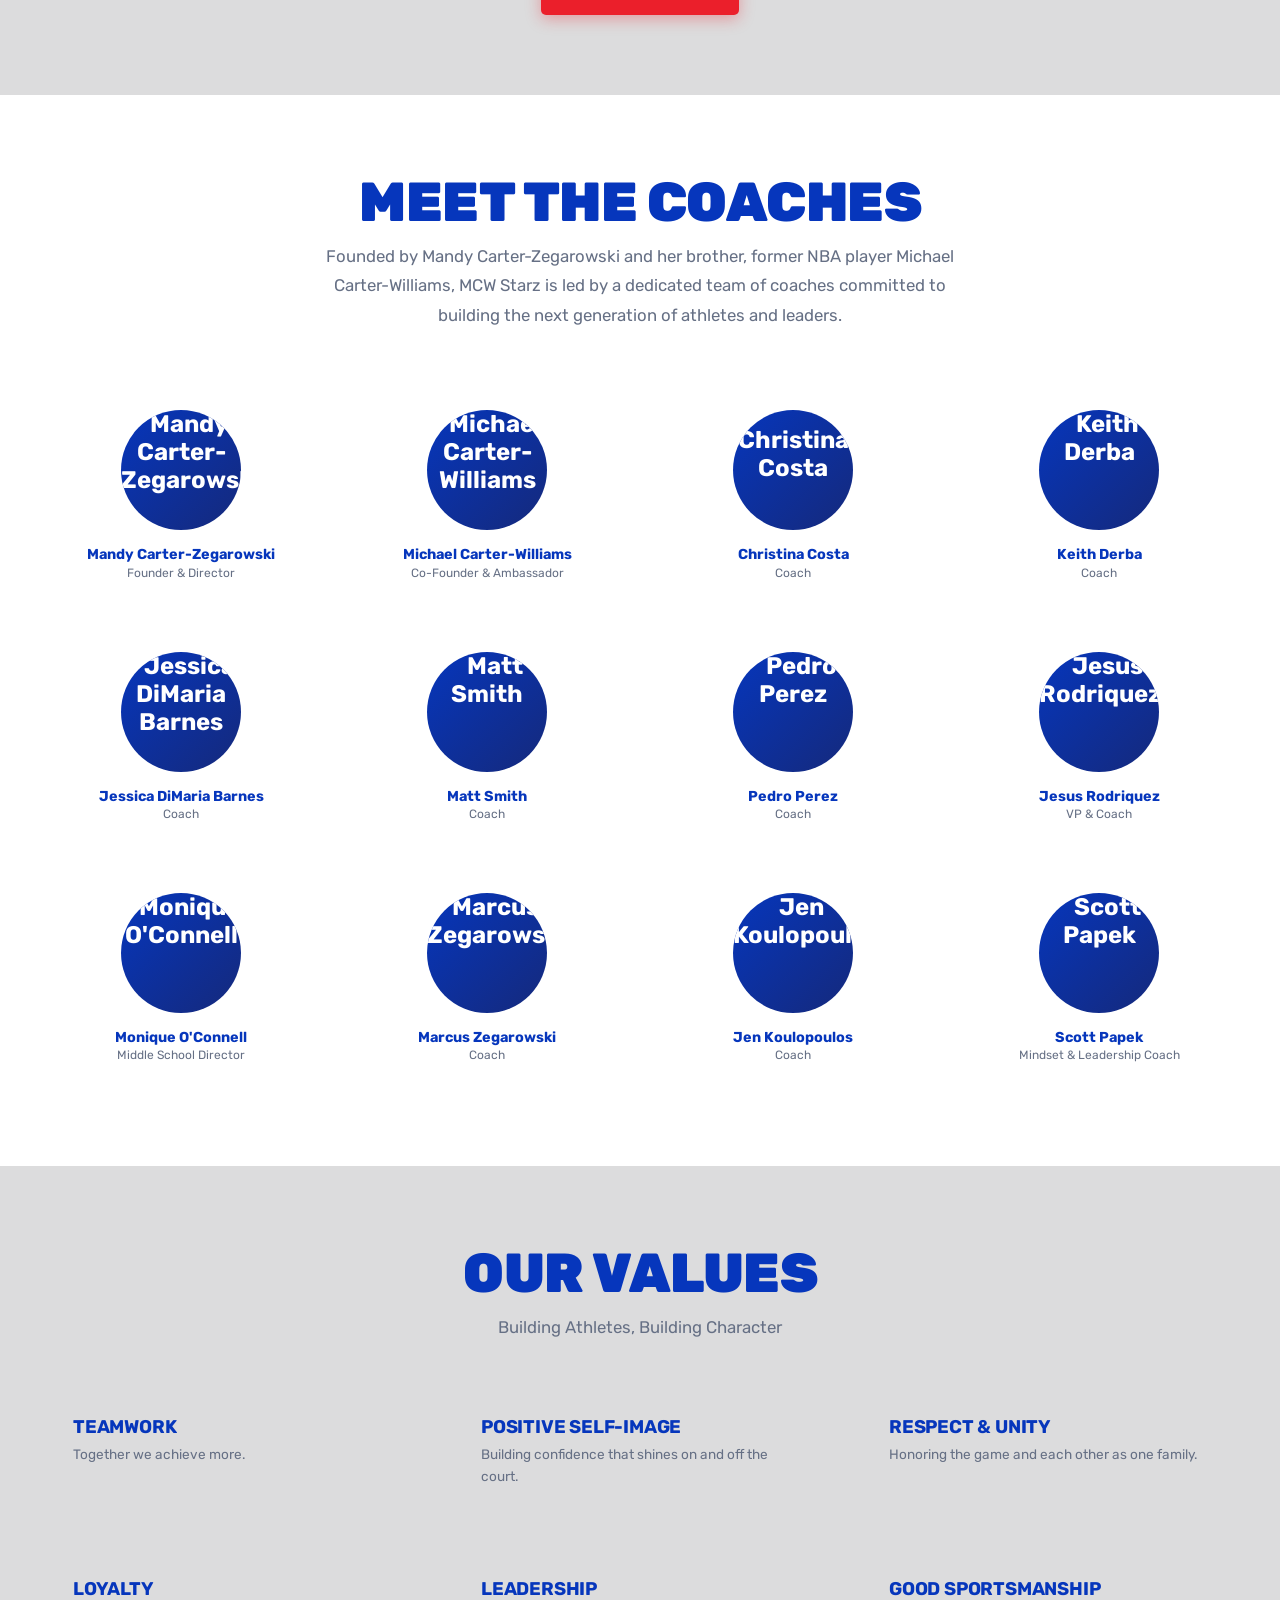
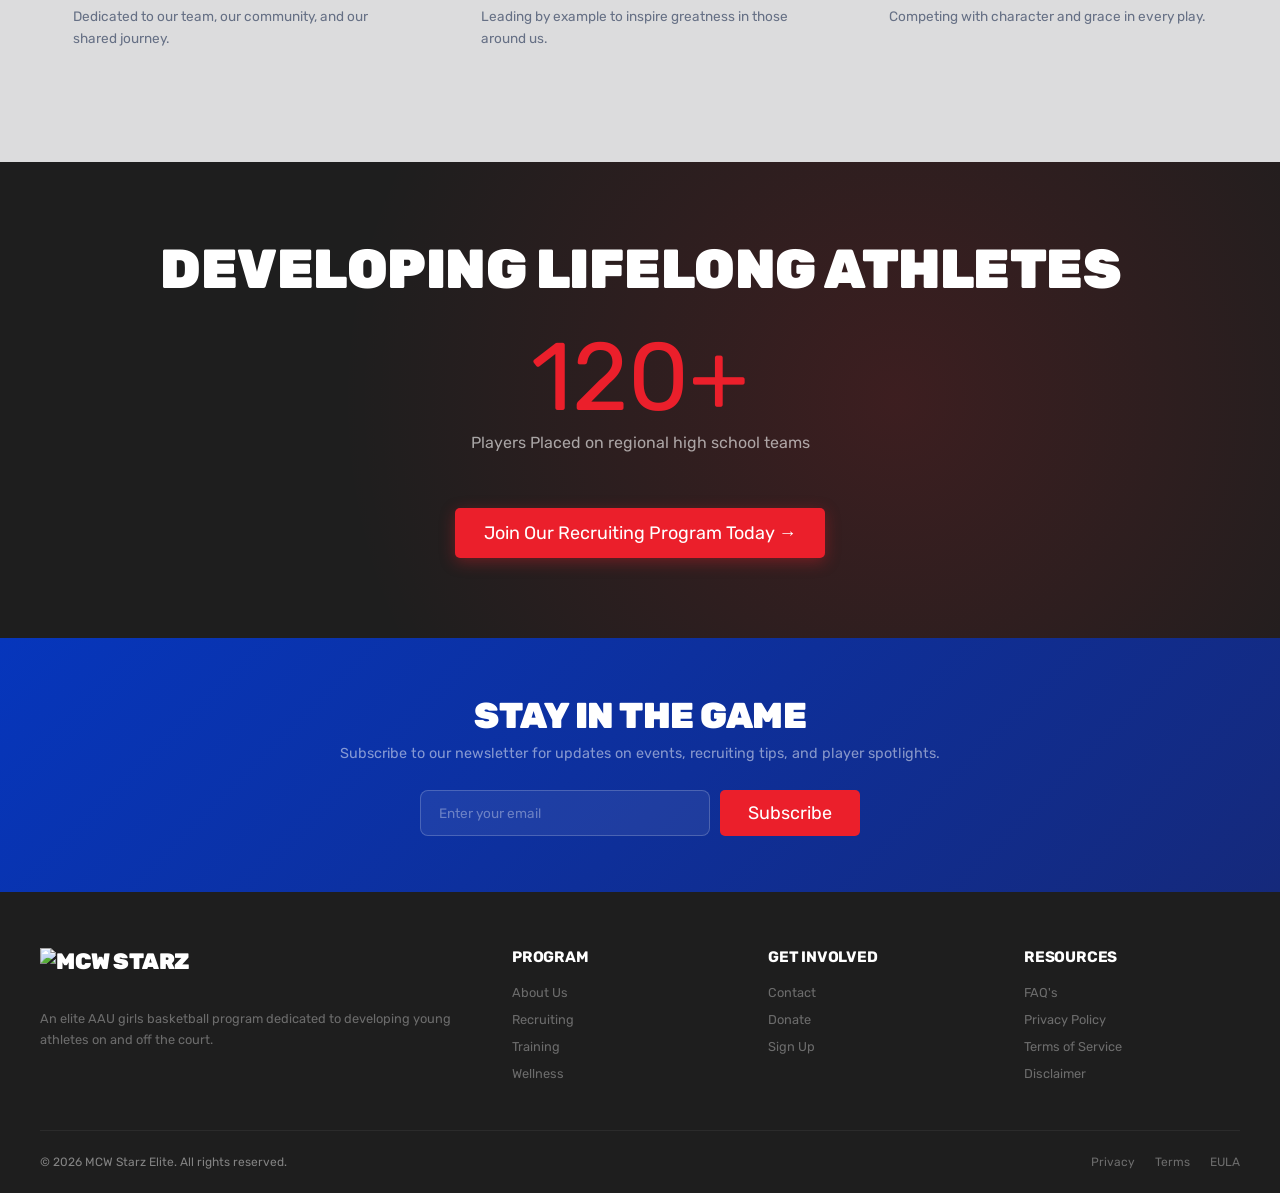
==== commit 66189648: "hjk" ====
--- a/pages/about.html
+++ b/pages/about.html
@@ -48,10 +48,13 @@
 </nav>
 
 <!-- PAGE HERO -->
-<section id="main-content" class="page-hero" style="background: url('https://mcwstarz.com/wp-content/uploads/mcwstarz-image-about-us-22.webp') center/cover no-repeat; position: relative; min-height: 400px;">
-  <div style="position:absolute;inset:0;background:rgba(0,0,0,0.5);"></div>
-  <div class="page-hero-content" style="position:relative;z-index:1;">
-    <h1>Welcome to MCW Starz</h1>
+<section id="main-content" class="home-hero hero-compact">
+  <video class="home-hero-video" autoplay muted loop playsinline poster="https://mcwstarz.com/wp-content/uploads/bg-mcw.webp">
+    <source src="https://mcwstarz.com/wp-content/uploads/video-banner-homepage-1-desktop.mov" type="video/mp4">
+  </video>
+  <div class="home-hero-grid"></div>
+  <div class="home-hero-content">
+    <h1>Welcome to MCW <span class="accent">Starz</span></h1>
   </div>
 </section>
 
--- a/css/styles.css
+++ b/css/styles.css
@@ -206,11 +206,16 @@
   background: var(--text-dark);
   position: relative; overflow: hidden;
 }
+.home-hero.hero-compact {
+  min-height: 30vh;
+}
 .home-hero-video,
 .page-hero-video {
   position: absolute;
-  top: 0; left: 0;
+  top: 50%; left: 50%;
   width: 100%; height: 100%;
+  min-width: 133%;
+  transform: translate(-50%, -50%);
   object-fit: cover;
   object-position: center;
   z-index: 0;
@@ -1647,3 +1652,331 @@
   .service-row { grid-template-columns: 1fr; }
   .service-num { font-size: 1.5rem; }
 }
+
+/* ── DONATE PAGE ───────────────────────────────────────────────────────────── */
+
+/* Hero */
+.donate-hero {
+  background: linear-gradient(160deg, #0a0f3d 0%, #0636BC 55%, #0d1b6e 100%);
+  padding: 5rem 2rem 4rem; position: relative; overflow: hidden;
+}
+.donate-hero::before {
+  content: ''; position: absolute; inset: 0;
+  background: radial-gradient(circle at 80% 30%, rgba(235,31,43,0.15) 0%, transparent 55%);
+  pointer-events: none;
+}
+.donate-hero-inner {
+  max-width: 1200px; margin: 0 auto;
+  display: grid; grid-template-columns: 1fr 1fr;
+  gap: 4rem; align-items: center; position: relative; z-index: 1;
+}
+.donate-trust-badge {
+  display: inline-flex; align-items: center; gap: 0.4rem;
+  font-size: 0.72rem; font-weight: 600; text-transform: uppercase;
+  letter-spacing: 0.1em; color: rgba(255,255,255,0.6);
+  border: 1px solid rgba(255,255,255,0.15); border-radius: 50px;
+  padding: 0.35rem 0.9rem; margin-bottom: 1.25rem;
+}
+.donate-hero-headline {
+  font-family: var(--font-display);
+  font-size: clamp(2.5rem, 4vw, 3.8rem);
+  font-weight: 900; line-height: 1.0; letter-spacing: -1px;
+  color: var(--white); text-transform: uppercase; margin-bottom: 1.25rem;
+}
+.donate-hero-headline em { font-style: normal; color: var(--red); display: block; }
+.donate-hero-sub {
+  font-size: 0.92rem; color: rgba(255,255,255,0.65);
+  line-height: 1.75; margin-bottom: 2rem; max-width: 460px;
+}
+.donate-hero-actions { display: flex; align-items: center; gap: 1.25rem; flex-wrap: wrap; margin-bottom: 1rem; }
+.donate-custom-link {
+  font-size: 0.82rem; font-weight: 600; color: rgba(255,255,255,0.6);
+  text-decoration: underline; text-underline-offset: 3px;
+  transition: color 0.2s;
+}
+.donate-custom-link:hover { color: var(--white); }
+.donate-tax-note {
+  display: flex; align-items: center; gap: 0.4rem;
+  font-size: 0.78rem; color: rgba(255,255,255,0.45);
+}
+.donate-tax-note svg { color: #4ade80; flex-shrink: 0; }
+.donate-video-wrap {
+  position: relative; padding-bottom: 56.25%; border-radius: 16px;
+  overflow: hidden; box-shadow: 0 24px 64px rgba(0,0,0,0.4);
+}
+.donate-video-wrap iframe {
+  position: absolute; inset: 0; width: 100%; height: 100%; border: none;
+}
+
+/* Stats */
+.donate-stats-section { padding: 3rem 2rem; }
+.donate-stats {
+  display: flex; align-items: center; justify-content: center;
+  gap: 0; max-width: 900px; margin: 0 auto;
+}
+.donate-stat {
+  flex: 1; text-align: center; padding: 1rem;
+}
+.donate-stat-num {
+  display: block; font-family: var(--font-display);
+  font-size: clamp(2rem, 4vw, 2.75rem); font-weight: 900;
+  color: var(--red); line-height: 1; margin-bottom: 0.5rem;
+}
+.donate-stat-label {
+  font-size: 0.72rem; color: rgba(255,255,255,0.5);
+  text-transform: uppercase; letter-spacing: 0.08em; line-height: 1.4;
+}
+.donate-stat-divider {
+  width: 1px; height: 50px; background: rgba(255,255,255,0.1); flex-shrink: 0;
+}
+
+/* Tiers grid */
+.donate-tiers {
+  display: grid; grid-template-columns: repeat(3, 1fr); gap: 1.25rem;
+}
+.donate-tier-card {
+  background: var(--white); border-radius: 16px;
+  padding: 1.75rem 1.5rem; border: 1.5px solid var(--gray-100);
+  display: flex; flex-direction: column;
+  position: relative; transition: box-shadow 0.2s, transform 0.2s;
+}
+.donate-tier-card:hover {
+  box-shadow: 0 10px 35px rgba(0,0,0,0.08); transform: translateY(-3px);
+}
+.donate-tier-featured {
+  border-color: var(--primary);
+  box-shadow: 0 0 0 3px rgba(6,54,188,0.1), 0 8px 30px rgba(6,54,188,0.12);
+}
+.donate-tier-premium {
+  border-color: #b45309;
+  box-shadow: 0 0 0 3px rgba(180,83,9,0.1), 0 8px 30px rgba(180,83,9,0.12);
+}
+.donate-tier-badge {
+  position: absolute; top: -12px; left: 50%; transform: translateX(-50%);
+  background: var(--primary); color: var(--white);
+  font-size: 0.65rem; font-weight: 800; text-transform: uppercase;
+  letter-spacing: 0.1em; padding: 0.25rem 0.8rem; border-radius: 50px;
+  white-space: nowrap;
+}
+.donate-tier-badge-gold { background: #b45309; }
+.donate-tier-icon { font-size: 1.75rem; margin-bottom: 0.75rem; }
+.donate-tier-amount {
+  font-family: var(--font-display); font-size: 2rem; font-weight: 900;
+  color: var(--primary); margin-bottom: 0.25rem; line-height: 1;
+}
+.donate-tier-premium .donate-tier-amount { color: #b45309; }
+.donate-tier-name {
+  font-size: 0.78rem; font-weight: 700; text-transform: uppercase;
+  letter-spacing: 0.08em; color: var(--red); margin-bottom: 0.75rem;
+}
+.donate-tier-desc {
+  font-size: 0.85rem; color: var(--text-gray); line-height: 1.6;
+  flex: 1; margin-bottom: 1.25rem;
+}
+.donate-tier-btn {
+  width: 100%; padding: 0.75rem; border-radius: 8px;
+  background: var(--primary); color: var(--white); border: none;
+  font-size: 0.88rem; font-weight: 700; font-family: var(--font-body);
+  cursor: pointer; transition: background 0.2s, transform 0.15s;
+}
+.donate-tier-btn:hover { background: var(--navy); transform: translateY(-1px); }
+.donate-tier-btn-featured { background: var(--primary); }
+.donate-tier-btn-premium { background: #b45309; }
+.donate-tier-btn-premium:hover { background: #92400e; }
+
+/* Custom amount */
+.donate-custom {
+  margin-top: 1.5rem; background: var(--white); border-radius: 16px;
+  border: 1.5px solid var(--gray-100); padding: 1.25rem 1.75rem;
+}
+.donate-custom-inner {
+  display: flex; align-items: center; justify-content: space-between;
+  gap: 2rem; flex-wrap: wrap;
+}
+.donate-custom-text { display: flex; flex-direction: column; gap: 0.2rem; }
+.donate-custom-text strong { font-size: 0.95rem; font-weight: 700; color: var(--text-dark); }
+.donate-custom-text span { font-size: 0.82rem; color: var(--text-gray); }
+.donate-custom-form { display: flex; align-items: center; gap: 0.75rem; }
+.donate-custom-input-wrap {
+  display: flex; align-items: center;
+  border: 1.5px solid var(--gray-100); border-radius: 8px;
+  overflow: hidden; background: var(--white);
+  transition: border-color 0.15s;
+}
+.donate-custom-input-wrap:focus-within { border-color: var(--primary); }
+.donate-dollar {
+  padding: 0.65rem 0.75rem; font-weight: 600; font-size: 0.95rem;
+  color: var(--text-gray); background: var(--gray-50);
+  border-right: 1.5px solid var(--gray-100);
+}
+.donate-custom-input-wrap input {
+  border: none; outline: none; padding: 0.65rem 0.75rem;
+  font-size: 0.95rem; font-family: var(--font-body);
+  width: 130px; color: var(--text-dark);
+}
+.donate-custom-form .donate-tier-btn { width: auto; padding: 0.7rem 1.5rem; }
+
+/* Trust strip */
+.donate-trust-section { padding: 2rem; background: var(--white); border-top: 1px solid var(--gray-100); }
+.donate-trust-strip {
+  max-width: 900px; margin: 0 auto;
+  display: flex; align-items: center; justify-content: center;
+  gap: 2.5rem; flex-wrap: wrap;
+}
+.donate-trust-item {
+  display: flex; align-items: center; gap: 0.5rem;
+  font-size: 0.82rem; font-weight: 500; color: var(--text-gray);
+}
+.donate-trust-item svg { color: var(--primary); flex-shrink: 0; }
+
+/* Donate modal */
+.donate-modal-overlay {
+  position: fixed; inset: 0; z-index: 1000;
+  background: rgba(6,54,188,0.4); backdrop-filter: blur(4px);
+  display: flex; align-items: center; justify-content: center;
+  opacity: 0; pointer-events: none; transition: opacity 0.2s, visibility 0.2s;
+  visibility: hidden; padding: 1rem;
+}
+.donate-modal-overlay.open { opacity: 1; pointer-events: all; visibility: visible; }
+.donate-modal {
+  background: var(--white); border-radius: 16px;
+  width: 100%; max-width: 440px; padding: 2rem;
+  position: relative; box-shadow: 0 24px 64px rgba(0,0,0,0.18);
+}
+
+/* Mobile */
+@media (max-width: 768px) {
+  .donate-hero-inner { grid-template-columns: 1fr; gap: 2rem; }
+  .donate-hero { padding: 3rem 1.25rem 2.5rem; }
+  .donate-hero-headline { font-size: clamp(2rem, 8vw, 2.8rem); }
+  .donate-stats { flex-wrap: wrap; gap: 1rem; }
+  .donate-stat-divider { display: none; }
+  .donate-stat { flex: 0 0 45%; }
+  .donate-tiers { grid-template-columns: 1fr 1fr; }
+  .donate-custom-inner { flex-direction: column; align-items: flex-start; }
+  .donate-custom-form { width: 100%; }
+  .donate-custom-input-wrap input { width: 100%; }
+  .donate-trust-strip { gap: 1.25rem; }
+}
+@media (max-width: 480px) {
+  .donate-tiers { grid-template-columns: 1fr; }
+  .donate-stat { flex: 0 0 100%; }
+}
+
+/* ── FAQ SEARCH ────────────────────────────────────────────────────────────── */
+.faq-hero { padding-bottom: 4rem; }
+.faq-search-wrap { margin-top: 2rem; max-width: 560px; margin-left: auto; margin-right: auto; }
+.faq-search-box {
+  display: flex; align-items: center; gap: 0;
+  background: rgba(255,255,255,0.97);
+  border-radius: 12px; overflow: hidden;
+  box-shadow: 0 8px 32px rgba(0,0,0,0.25), 0 0 0 1.5px rgba(255,255,255,0.15);
+  transition: box-shadow 0.2s;
+}
+.faq-search-box:focus-within {
+  box-shadow: 0 8px 32px rgba(0,0,0,0.3), 0 0 0 3px rgba(77,166,255,0.5);
+}
+.faq-search-icon {
+  flex-shrink: 0; margin-left: 1rem; color: var(--text-gray); pointer-events: none;
+}
+.faq-search-input {
+  flex: 1; border: none; outline: none; background: transparent;
+  padding: 0.9rem 0.75rem; font-size: 1rem; font-family: var(--font-body);
+  color: var(--text-dark);
+}
+.faq-search-input::placeholder { color: var(--text-gray); }
+.faq-search-clear {
+  background: none; border: none; padding: 0.5rem 1rem;
+  cursor: pointer; color: var(--text-gray); display: flex; align-items: center;
+  transition: color 0.15s;
+}
+.faq-search-clear:hover { color: var(--text-dark); }
+.faq-search-hint {
+  margin-top: 0.6rem; font-size: 0.8rem;
+  color: rgba(255,255,255,0.65); min-height: 1.2em; text-align: center;
+}
+
+/* Highlight matches */
+mark.faq-hl {
+  background: #fef08a; color: var(--text-dark);
+  border-radius: 2px; padding: 0 1px;
+}
+
+@media (max-width: 768px) {
+  .faq-search-input { font-size: 0.9rem; }
+}
+
+/* ── TRAINING PAGE ─────────────────────────────────────────────────────────── */
+
+/* Tabs */
+.training-programs-section { padding: 0 2rem 4rem; }
+.training-tabs {
+  display: flex; justify-content: center; gap: 0; border-bottom: 2px solid var(--gray-100);
+  margin-bottom: 3rem; max-width: 1200px; margin-left: auto; margin-right: auto;
+}
+.training-tab {
+  display: flex; align-items: center; gap: 0.5rem;
+  padding: 1rem 2rem; background: none; border: none;
+  font-family: var(--font-body); font-size: 0.9rem; font-weight: 700;
+  text-transform: uppercase; letter-spacing: 0.06em;
+  color: var(--text-gray); cursor: pointer;
+  border-bottom: 3px solid transparent; margin-bottom: -2px;
+  transition: color 0.2s, border-color 0.2s;
+}
+.training-tab:hover { color: var(--primary); }
+.training-tab.active { color: var(--primary); border-bottom-color: var(--red); }
+.training-tab svg { opacity: 0.6; }
+.training-tab.active svg { opacity: 1; }
+
+/* Lead area */
+.training-lead {
+  display: grid; grid-template-columns: 1fr 2fr;
+  gap: 3.5rem; align-items: start;
+  max-width: 1200px; margin: 0 auto 3rem;
+}
+.training-lead-pills { display: flex; flex-direction: column; gap: 1rem; }
+.training-pill {
+  display: grid; grid-template-columns: 52px 1fr;
+  gap: 0.75rem; align-items: start;
+  background: var(--gray-50); border-radius: 10px;
+  padding: 1rem 1.25rem; border-left: 3px solid var(--red);
+}
+.training-pill strong {
+  font-size: 0.7rem; font-weight: 800; text-transform: uppercase;
+  letter-spacing: 0.1em; color: var(--red); padding-top: 2px;
+}
+.training-pill span { font-size: 0.875rem; color: var(--text-gray); line-height: 1.6; }
+
+/* Features grid */
+.training-features {
+  display: grid; grid-template-columns: 1fr 1fr;
+  gap: 1.5rem 3rem; max-width: 1200px; margin: 0 auto;
+}
+.training-feature {
+  display: flex; gap: 1rem; align-items: flex-start;
+  padding-bottom: 1.5rem; border-bottom: 1px solid var(--gray-100);
+}
+.training-feature:nth-last-child(-n+2) { border-bottom: none; padding-bottom: 0; }
+.training-feature-icon {
+  width: 44px; height: 44px; flex-shrink: 0;
+  background: linear-gradient(135deg, var(--primary), var(--navy));
+  border-radius: 10px; display: flex; align-items: center; justify-content: center;
+  color: var(--white); margin-top: 2px;
+}
+.training-feature h4 {
+  font-size: 0.9rem; font-weight: 700; color: var(--text-dark);
+  margin-bottom: 0.35rem; text-transform: uppercase; letter-spacing: -0.1px;
+}
+.training-feature p { font-size: 0.85rem; color: var(--text-gray); line-height: 1.65; }
+
+.training-tab-cta { text-align: center; margin-top: 2.5rem; }
+.training-tab-panel { max-width: 1200px; margin: 0 auto; }
+
+@media (max-width: 768px) {
+  .training-programs-section { padding: 0 1.1rem 3rem; }
+  .training-tab { padding: 0.85rem 1.25rem; font-size: 0.8rem; }
+  .training-lead { grid-template-columns: 1fr; gap: 1.75rem; }
+  .training-features { grid-template-columns: 1fr; gap: 1.25rem; }
+  .training-feature:nth-last-child(-n+2) { border-bottom: 1px solid var(--gray-100); padding-bottom: 1.25rem; }
+  .training-feature:last-child { border-bottom: none; padding-bottom: 0; }
+}
